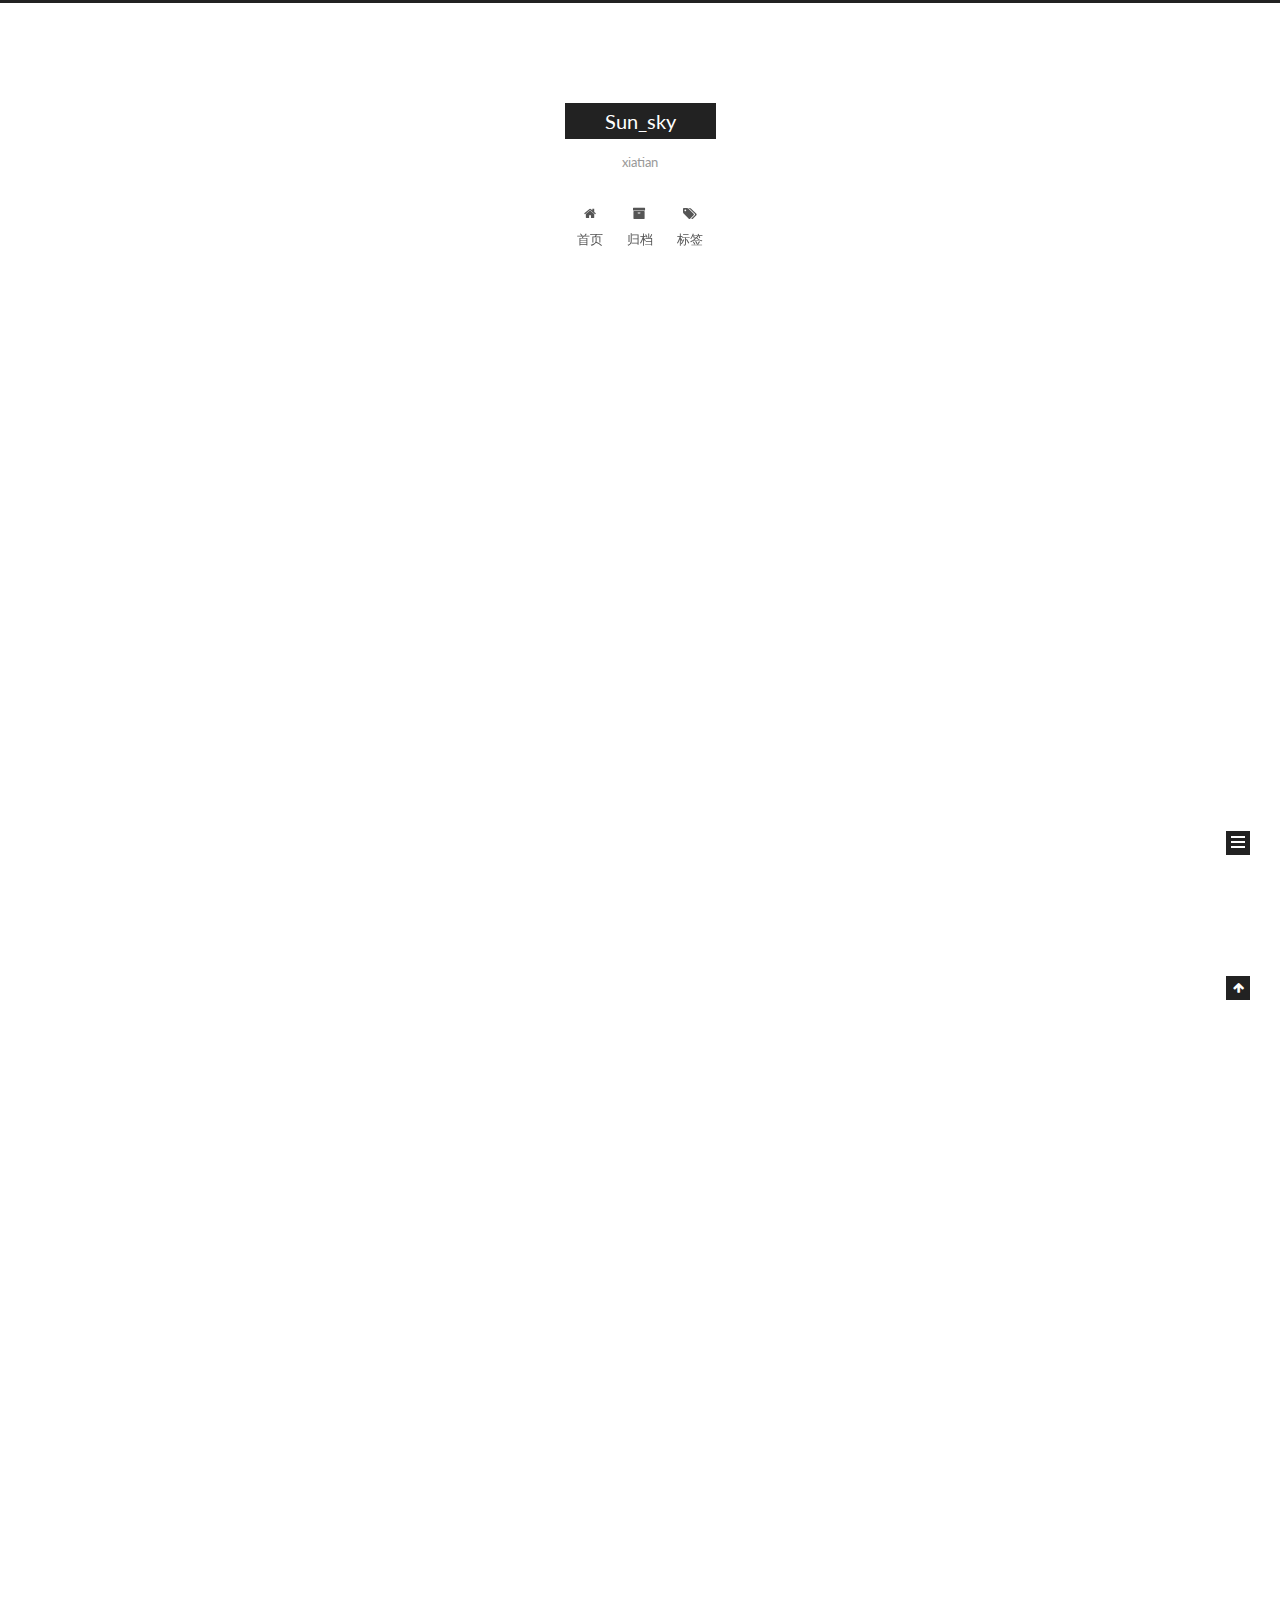
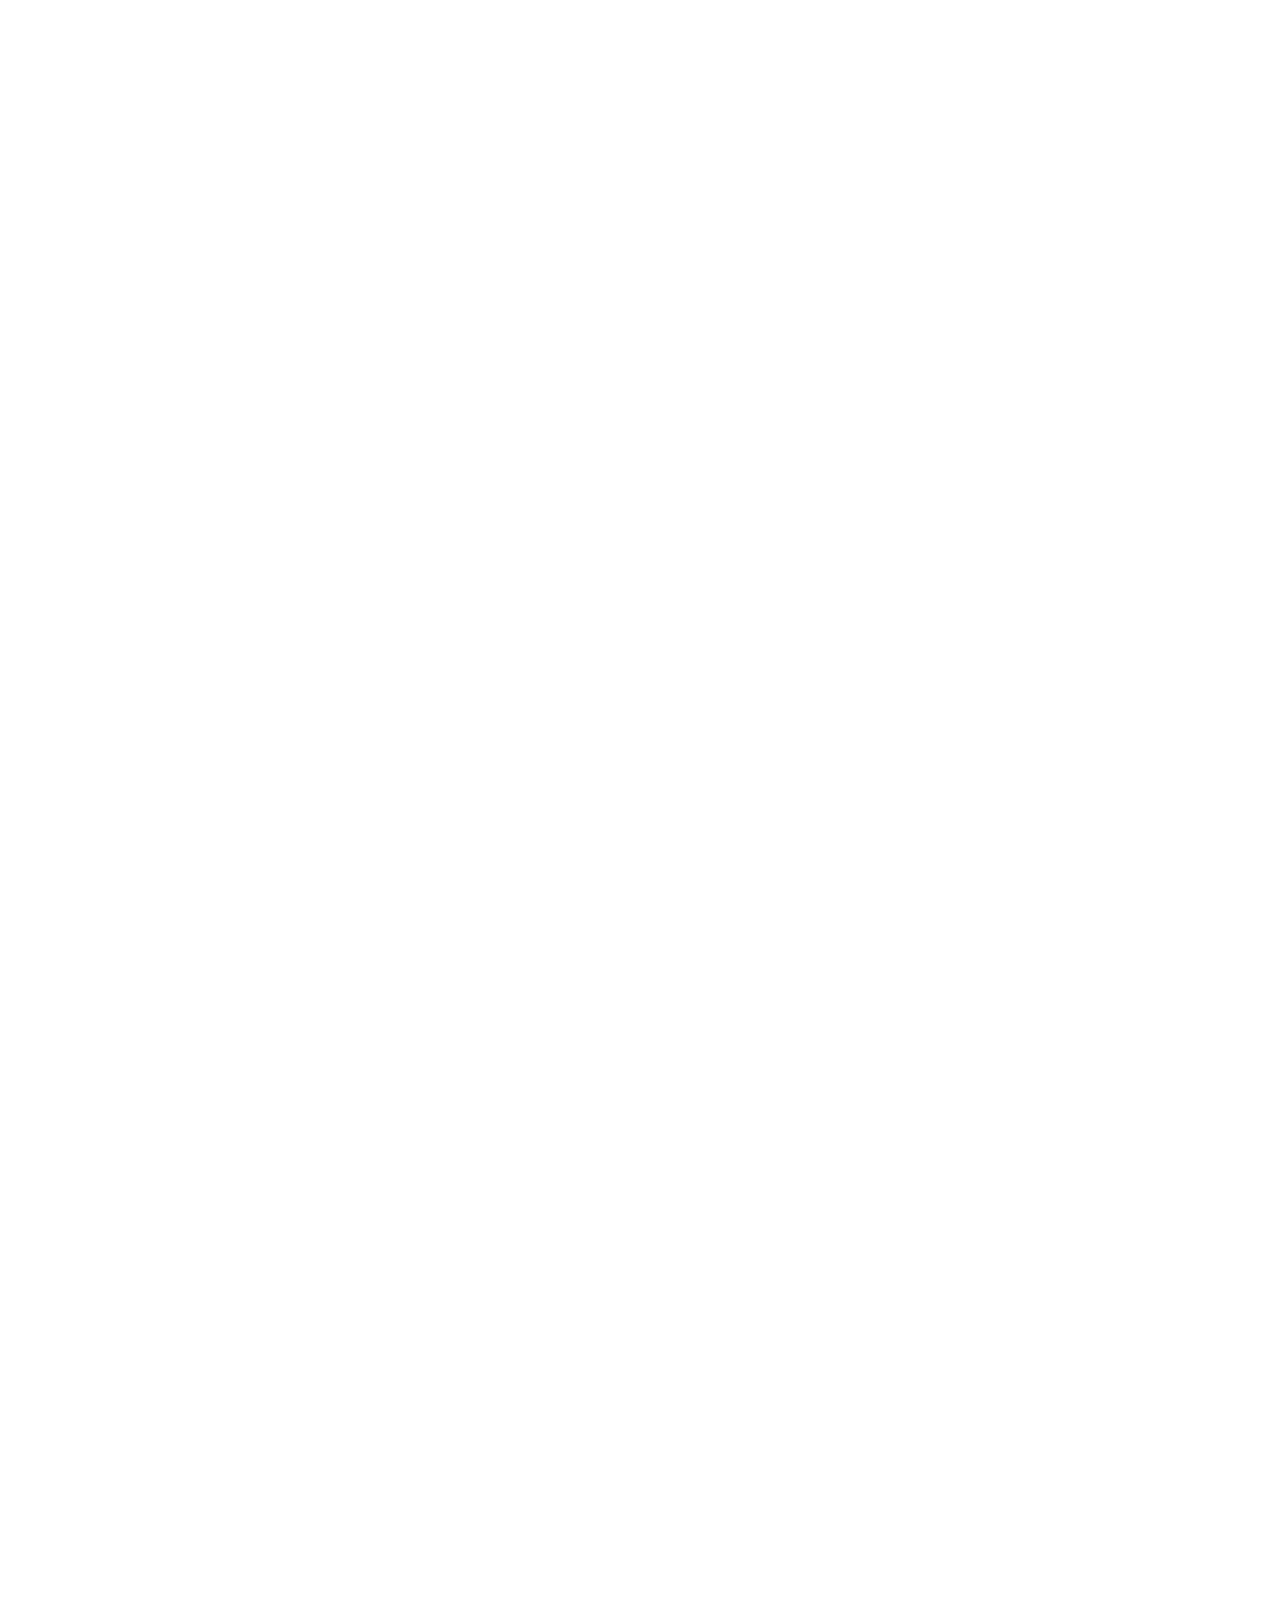
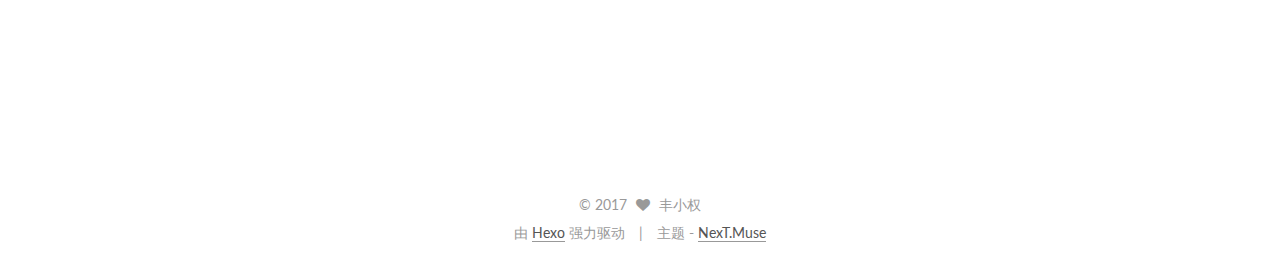
==== index.html @ 499b54fe "Site updated: 2017-08-07 18:36:39" ====
<!DOCTYPE html>



  


<html class="theme-next muse use-motion" lang="zh-Hans">
<head>
  <meta charset="UTF-8"/>
<meta http-equiv="X-UA-Compatible" content="IE=edge" />
<meta name="viewport" content="width=device-width, initial-scale=1, maximum-scale=1"/>









<meta http-equiv="Cache-Control" content="no-transform" />
<meta http-equiv="Cache-Control" content="no-siteapp" />















  
  
  <link href="/lib/fancybox/source/jquery.fancybox.css?v=2.1.5" rel="stylesheet" type="text/css" />




  
  
  
  

  
    
    
  

  

  

  

  

  
    
    
    <link href="//fonts.googleapis.com/css?family=Lato:300,300italic,400,400italic,700,700italic&subset=latin,latin-ext" rel="stylesheet" type="text/css">
  






<link href="/lib/font-awesome/css/font-awesome.min.css?v=4.6.2" rel="stylesheet" type="text/css" />

<link href="/css/main.css?v=5.1.1" rel="stylesheet" type="text/css" />


  <meta name="keywords" content="Hexo, NexT" />








  <link rel="shortcut icon" type="image/x-icon" href="/favicon.ico?v=5.1.1" />






<meta name="description" content="There are so many people who work hard, what success is you!">
<meta property="og:type" content="website">
<meta property="og:title" content="Sun_sky">
<meta property="og:url" content="http://yoursite.com/index.html">
<meta property="og:site_name" content="Sun_sky">
<meta property="og:description" content="There are so many people who work hard, what success is you!">
<meta property="og:locale" content="zh-Hans">
<meta name="twitter:card" content="summary">
<meta name="twitter:title" content="Sun_sky">
<meta name="twitter:description" content="There are so many people who work hard, what success is you!">



<script type="text/javascript" id="hexo.configurations">
  var NexT = window.NexT || {};
  var CONFIG = {
    root: '/',
    scheme: 'Muse',
    sidebar: {"position":"left","display":"post","offset":12,"offset_float":0,"b2t":false,"scrollpercent":false,"onmobile":false},
    fancybox: true,
    motion: true,
    duoshuo: {
      userId: '0',
      author: '博主'
    },
    algolia: {
      applicationID: '',
      apiKey: '',
      indexName: '',
      hits: {"per_page":10},
      labels: {"input_placeholder":"Search for Posts","hits_empty":"We didn't find any results for the search: ${query}","hits_stats":"${hits} results found in ${time} ms"}
    }
  };
</script>



  <link rel="canonical" href="http://yoursite.com/"/>





  <title>Sun_sky</title>
  














</head>

<body itemscope itemtype="http://schema.org/WebPage" lang="zh-Hans">

  
  
    
  

  <div class="container sidebar-position-left 
   page-home 
 ">
    <div class="headband"></div>

    <header id="header" class="header" itemscope itemtype="http://schema.org/WPHeader">
      <div class="header-inner"><div class="site-brand-wrapper">
  <div class="site-meta ">
    

    <div class="custom-logo-site-title">
      <a href="/"  class="brand" rel="start">
        <span class="logo-line-before"><i></i></span>
        <span class="site-title">Sun_sky</span>
        <span class="logo-line-after"><i></i></span>
      </a>
    </div>
      
        <p class="site-subtitle">xiatian</p>
      
  </div>

  <div class="site-nav-toggle">
    <button>
      <span class="btn-bar"></span>
      <span class="btn-bar"></span>
      <span class="btn-bar"></span>
    </button>
  </div>
</div>

<nav class="site-nav">
  

  
    <ul id="menu" class="menu">
      
        
        <li class="menu-item menu-item-home">
          <a href="/" rel="section">
            
              <i class="menu-item-icon fa fa-fw fa-home"></i> <br />
            
            首页
          </a>
        </li>
      
        
        <li class="menu-item menu-item-archives">
          <a href="/archives/" rel="section">
            
              <i class="menu-item-icon fa fa-fw fa-archive"></i> <br />
            
            归档
          </a>
        </li>
      
        
        <li class="menu-item menu-item-tags">
          <a href="/tags/" rel="section">
            
              <i class="menu-item-icon fa fa-fw fa-tags"></i> <br />
            
            标签
          </a>
        </li>
      

      
    </ul>
  

  
</nav>



 </div>
    </header>

    <main id="main" class="main">
      <div class="main-inner">
        <div class="content-wrap">
          <div id="content" class="content">
            
  <section id="posts" class="posts-expand">
    
      

  

  
  
  

  <article class="post post-type-normal " itemscope itemtype="http://schema.org/Article">
    <link itemprop="mainEntityOfPage" href="http://yoursite.com/2017/08/07/编号/">

    <span hidden itemprop="author" itemscope itemtype="http://schema.org/Person">
      <meta itemprop="name" content="丰小权">
      <meta itemprop="description" content="">
      <meta itemprop="image" content="/image/head.jpg">
    </span>

    <span hidden itemprop="publisher" itemscope itemtype="http://schema.org/Organization">
      <meta itemprop="name" content="Sun_sky">
    </span>

    
      <header class="post-header">

        
        
          <h1 class="post-title" itemprop="name headline">
                
                <a class="post-title-link" href="/2017/08/07/编号/" itemprop="url">未命名</a></h1>
        

        <div class="post-meta">
          <span class="post-time">
            
              <span class="post-meta-item-icon">
                <i class="fa fa-calendar-o"></i>
              </span>
              
                <span class="post-meta-item-text">发表于</span>
              
              <time title="创建于" itemprop="dateCreated datePublished" datetime="2017-08-07T18:07:02+08:00">
                2017-08-07
              </time>
            

            

            
          </span>

          

          
            
          

          
          

          

          

          

        </div>
      </header>
    

    <div class="post-body" itemprop="articleBody">

      
      

      
        
          
            <h3 id="Genymotion-———–-001"><a href="#Genymotion-———–-001" class="headerlink" title="Genymotion ———–  001"></a>Genymotion ———–  001</h3><h3 id="modao——————–-002"><a href="#modao——————–-002" class="headerlink" title="modao——————–  002"></a>modao——————–  002</h3><h3 id="GitHub——————–-003"><a href="#GitHub——————–-003" class="headerlink" title="GitHub——————– 003"></a>GitHub——————– 003</h3><h3 id="阿里云———————-004"><a href="#阿里云———————-004" class="headerlink" title="阿里云——————— 004"></a>阿里云——————— 004</h3><h3 id="钉钉————————-005"><a href="#钉钉————————-005" class="headerlink" title="钉钉———————— 005"></a>钉钉———————— 005</h3><h3 id="ss"><a href="#ss" class="headerlink" title="ss"></a>ss</h3>
          
        
      
    </div>

    <div>
      
    </div>

    <div>
      
    </div>

    <div>
      
    </div>

    <footer class="post-footer">
      

      

      

      
      
        <div class="post-eof"></div>
      
    </footer>
  </article>


    
      

  

  
  
  

  <article class="post post-type-normal " itemscope itemtype="http://schema.org/Article">
    <link itemprop="mainEntityOfPage" href="http://yoursite.com/2017/08/07/MD语法记录/">

    <span hidden itemprop="author" itemscope itemtype="http://schema.org/Person">
      <meta itemprop="name" content="丰小权">
      <meta itemprop="description" content="">
      <meta itemprop="image" content="/image/head.jpg">
    </span>

    <span hidden itemprop="publisher" itemscope itemtype="http://schema.org/Organization">
      <meta itemprop="name" content="Sun_sky">
    </span>

    
      <header class="post-header">

        
        
          <h1 class="post-title" itemprop="name headline">
                
                <a class="post-title-link" href="/2017/08/07/MD语法记录/" itemprop="url">未命名</a></h1>
        

        <div class="post-meta">
          <span class="post-time">
            
              <span class="post-meta-item-icon">
                <i class="fa fa-calendar-o"></i>
              </span>
              
                <span class="post-meta-item-text">发表于</span>
              
              <time title="创建于" itemprop="dateCreated datePublished" datetime="2017-08-07T18:07:02+08:00">
                2017-08-07
              </time>
            

            

            
          </span>

          

          
            
          

          
          

          

          

          

        </div>
      </header>
    

    <div class="post-body" itemprop="articleBody">

      
      

      
        
          
            <p>#MD语法学习记录</p>
<h3 id="1-基本语法："><a href="#1-基本语法：" class="headerlink" title="1 基本语法："></a>1 基本语法：</h3><p> a . <strong>标题</strong> </p>
<pre><code># H1
## H2
### H3
#### H4
</code></pre><p> b . <strong>段落</strong> </p>
<pre><code>用空行分隔 
</code></pre><p> c . <strong>强调</strong></p>
<pre><code>*斜体*
_斜体_
**加粗**
__加粗__
</code></pre><p> d . <strong>链接</strong></p>
<pre><code>[文字描述](链接网址)

如：
[点我跳转百度](www.baidu.com)
</code></pre><p><a href="www.baidu.com">点我跳转百度</a></p>
<p> e . <strong>引用</strong></p>
<pre><code>&gt; 这里是引用的内容
</code></pre><blockquote>
<p>我是引用的内容 </p>
</blockquote>

          
        
      
    </div>

    <div>
      
    </div>

    <div>
      
    </div>

    <div>
      
    </div>

    <footer class="post-footer">
      

      

      

      
      
        <div class="post-eof"></div>
      
    </footer>
  </article>


    
      

  

  
  
  

  <article class="post post-type-normal " itemscope itemtype="http://schema.org/Article">
    <link itemprop="mainEntityOfPage" href="http://yoursite.com/2017/08/07/hello-world/">

    <span hidden itemprop="author" itemscope itemtype="http://schema.org/Person">
      <meta itemprop="name" content="丰小权">
      <meta itemprop="description" content="">
      <meta itemprop="image" content="/image/head.jpg">
    </span>

    <span hidden itemprop="publisher" itemscope itemtype="http://schema.org/Organization">
      <meta itemprop="name" content="Sun_sky">
    </span>

    
      <header class="post-header">

        
        
          <h1 class="post-title" itemprop="name headline">
                
                <a class="post-title-link" href="/2017/08/07/hello-world/" itemprop="url">Hello World</a></h1>
        

        <div class="post-meta">
          <span class="post-time">
            
              <span class="post-meta-item-icon">
                <i class="fa fa-calendar-o"></i>
              </span>
              
                <span class="post-meta-item-text">发表于</span>
              
              <time title="创建于" itemprop="dateCreated datePublished" datetime="2017-08-07T18:07:02+08:00">
                2017-08-07
              </time>
            

            

            
          </span>

          

          
            
          

          
          

          

          

          

        </div>
      </header>
    

    <div class="post-body" itemprop="articleBody">

      
      

      
        
          
            <p>Welcome to <a href="https://hexo.io/" target="_blank" rel="external">Hexo</a>! This is your very first post. Check <a href="https://hexo.io/docs/" target="_blank" rel="external">documentation</a> for more info. If you get any problems when using Hexo, you can find the answer in <a href="https://hexo.io/docs/troubleshooting.html" target="_blank" rel="external">troubleshooting</a> or you can ask me on <a href="https://github.com/hexojs/hexo/issues" target="_blank" rel="external">GitHub</a>.</p>
<h2 id="Quick-Start"><a href="#Quick-Start" class="headerlink" title="Quick Start"></a>Quick Start</h2><h3 id="Create-a-new-post"><a href="#Create-a-new-post" class="headerlink" title="Create a new post"></a>Create a new post</h3><figure class="highlight bash"><table><tr><td class="gutter"><pre><div class="line">1</div></pre></td><td class="code"><pre><div class="line">$ hexo new <span class="string">"My New Post"</span></div></pre></td></tr></table></figure>
<p>More info: <a href="https://hexo.io/docs/writing.html" target="_blank" rel="external">Writing</a></p>
<h3 id="Run-server"><a href="#Run-server" class="headerlink" title="Run server"></a>Run server</h3><figure class="highlight bash"><table><tr><td class="gutter"><pre><div class="line">1</div></pre></td><td class="code"><pre><div class="line">$ hexo server</div></pre></td></tr></table></figure>
<p>More info: <a href="https://hexo.io/docs/server.html" target="_blank" rel="external">Server</a></p>
<h3 id="Generate-static-files"><a href="#Generate-static-files" class="headerlink" title="Generate static files"></a>Generate static files</h3><figure class="highlight bash"><table><tr><td class="gutter"><pre><div class="line">1</div></pre></td><td class="code"><pre><div class="line">$ hexo generate</div></pre></td></tr></table></figure>
<p>More info: <a href="https://hexo.io/docs/generating.html" target="_blank" rel="external">Generating</a></p>
<h3 id="Deploy-to-remote-sites"><a href="#Deploy-to-remote-sites" class="headerlink" title="Deploy to remote sites"></a>Deploy to remote sites</h3><figure class="highlight bash"><table><tr><td class="gutter"><pre><div class="line">1</div></pre></td><td class="code"><pre><div class="line">$ hexo deploy</div></pre></td></tr></table></figure>
<p>More info: <a href="https://hexo.io/docs/deployment.html" target="_blank" rel="external">Deployment</a></p>

          
        
      
    </div>

    <div>
      
    </div>

    <div>
      
    </div>

    <div>
      
    </div>

    <footer class="post-footer">
      

      

      

      
      
        <div class="post-eof"></div>
      
    </footer>
  </article>


    
      

  

  
  
  

  <article class="post post-type-normal " itemscope itemtype="http://schema.org/Article">
    <link itemprop="mainEntityOfPage" href="http://yoursite.com/2017/07/13/feng-s-first-love/">

    <span hidden itemprop="author" itemscope itemtype="http://schema.org/Person">
      <meta itemprop="name" content="丰小权">
      <meta itemprop="description" content="">
      <meta itemprop="image" content="/image/head.jpg">
    </span>

    <span hidden itemprop="publisher" itemscope itemtype="http://schema.org/Organization">
      <meta itemprop="name" content="Sun_sky">
    </span>

    
      <header class="post-header">

        
        
          <h1 class="post-title" itemprop="name headline">
                
                <a class="post-title-link" href="/2017/07/13/feng-s-first-love/" itemprop="url">feng's first love</a></h1>
        

        <div class="post-meta">
          <span class="post-time">
            
              <span class="post-meta-item-icon">
                <i class="fa fa-calendar-o"></i>
              </span>
              
                <span class="post-meta-item-text">发表于</span>
              
              <time title="创建于" itemprop="dateCreated datePublished" datetime="2017-07-13T22:45:04+08:00">
                2017-07-13
              </time>
            

            

            
          </span>

          

          
            
          

          
          

          

          

          

        </div>
      </header>
    

    <div class="post-body" itemprop="articleBody">

      
      

      
        
          
            <p>this I first lenarngit ,I thinks it is very good</p>

          
        
      
    </div>

    <div>
      
    </div>

    <div>
      
    </div>

    <div>
      
    </div>

    <footer class="post-footer">
      

      

      

      
      
        <div class="post-eof"></div>
      
    </footer>
  </article>


    
  </section>

  


          </div>
          


          

        </div>
        
          
  
  <div class="sidebar-toggle">
    <div class="sidebar-toggle-line-wrap">
      <span class="sidebar-toggle-line sidebar-toggle-line-first"></span>
      <span class="sidebar-toggle-line sidebar-toggle-line-middle"></span>
      <span class="sidebar-toggle-line sidebar-toggle-line-last"></span>
    </div>
  </div>

  <aside id="sidebar" class="sidebar">
    
    <div class="sidebar-inner">

      

      

      <section class="site-overview sidebar-panel sidebar-panel-active">
        <div class="site-author motion-element" itemprop="author" itemscope itemtype="http://schema.org/Person">
          <img class="site-author-image" itemprop="image"
               src="/image/head.jpg"
               alt="丰小权" />
          <p class="site-author-name" itemprop="name">丰小权</p>
           
              <p class="site-description motion-element" itemprop="description">There are so many people who work hard, what success is you!</p>
          
        </div>
        <nav class="site-state motion-element">

          
            <div class="site-state-item site-state-posts">
              <a href="/archives/">
                <span class="site-state-item-count">4</span>
                <span class="site-state-item-name">日志</span>
              </a>
            </div>
          

          

          

        </nav>

        

        <div class="links-of-author motion-element">
          
        </div>

        
        

        
        

        


      </section>

      

      

    </div>
  </aside>


        
      </div>
    </main>

    <footer id="footer" class="footer">
      <div class="footer-inner">
        <div class="copyright" >
  
  &copy; 
  <span itemprop="copyrightYear">2017</span>
  <span class="with-love">
    <i class="fa fa-heart"></i>
  </span>
  <span class="author" itemprop="copyrightHolder">丰小权</span>
</div>


<div class="powered-by">
  由 <a class="theme-link" href="https://hexo.io">Hexo</a> 强力驱动
</div>

<div class="theme-info">
  主题 -
  <a class="theme-link" href="https://github.com/iissnan/hexo-theme-next">
    NexT.Muse
  </a>
</div>


        

        
      </div>
    </footer>

    
      <div class="back-to-top">
        <i class="fa fa-arrow-up"></i>
        
      </div>
    

  </div>

  

<script type="text/javascript">
  if (Object.prototype.toString.call(window.Promise) !== '[object Function]') {
    window.Promise = null;
  }
</script>









  












  
  <script type="text/javascript" src="/lib/jquery/index.js?v=2.1.3"></script>

  
  <script type="text/javascript" src="/lib/fastclick/lib/fastclick.min.js?v=1.0.6"></script>

  
  <script type="text/javascript" src="/lib/jquery_lazyload/jquery.lazyload.js?v=1.9.7"></script>

  
  <script type="text/javascript" src="/lib/velocity/velocity.min.js?v=1.2.1"></script>

  
  <script type="text/javascript" src="/lib/velocity/velocity.ui.min.js?v=1.2.1"></script>

  
  <script type="text/javascript" src="/lib/fancybox/source/jquery.fancybox.pack.js?v=2.1.5"></script>


  


  <script type="text/javascript" src="/js/src/utils.js?v=5.1.1"></script>

  <script type="text/javascript" src="/js/src/motion.js?v=5.1.1"></script>



  
  

  
    <script type="text/javascript" src="/js/src/scrollspy.js?v=5.1.1"></script>
<script type="text/javascript" src="/js/src/post-details.js?v=5.1.1"></script>

  

  


  <script type="text/javascript" src="/js/src/bootstrap.js?v=5.1.1"></script>



  


  




	





  





  






  





  

  

  

  

  

  

</body>
</html>
---- css/main.css ----
/* normalize.css v3.0.2 | MIT License | git.io/normalize */
html {
  font-family: sans-serif; /* 1 */
  -ms-text-size-adjust: 100%; /* 2 */
  -webkit-text-size-adjust: 100%; /* 2 */
}
body {
  margin: 0;
}
article,
aside,
details,
figcaption,
figure,
footer,
header,
hgroup,
main,
menu,
nav,
section,
summary {
  display: block;
}
audio,
canvas,
progress,
video {
  display: inline-block; /* 1 */
  vertical-align: baseline; /* 2 */
}
audio:not([controls]) {
  display: none;
  height: 0;
}
[hidden],
template {
  display: none;
}
a {
  background-color: transparent;
}
a:active,
a:hover {
  outline: 0;
}
abbr[title] {
  border-bottom: 1px dotted;
}
b,
strong {
  font-weight: bold;
}
dfn {
  font-style: italic;
}
h1 {
  font-size: 2em;
  margin: 0.67em 0;
}
mark {
  background: #ff0;
  color: #000;
}
small {
  font-size: 80%;
}
sub,
sup {
  font-size: 75%;
  line-height: 0;
  position: relative;
  vertical-align: baseline;
}
sup {
  top: -0.5em;
}
sub {
  bottom: -0.25em;
}
img {
  border: 0;
}
svg:not(:root) {
  overflow: hidden;
}
figure {
  margin: 1em 40px;
}
hr {
  -moz-box-sizing: content-box;
  box-sizing: content-box;
  height: 0;
}
pre {
  overflow: auto;
}
code,
kbd,
pre,
samp {
  font-family: monospace, monospace;
  font-size: 1em;
}
button,
input,
optgroup,
select,
textarea {
  color: inherit; /* 1 */
  font: inherit; /* 2 */
  margin: 0; /* 3 */
}
button {
  overflow: visible;
}
button,
select {
  text-transform: none;
}
button,
html input[type="button"],
input[type="reset"],
input[type="submit"] {
  -webkit-appearance: button; /* 2 */
  cursor: pointer; /* 3 */
}
button[disabled],
html input[disabled] {
  cursor: default;
}
button::-moz-focus-inner,
input::-moz-focus-inner {
  border: 0;
  padding: 0;
}
input {
  line-height: normal;
}
input[type="checkbox"],
input[type="radio"] {
  box-sizing: border-box; /* 1 */
  padding: 0; /* 2 */
}
input[type="number"]::-webkit-inner-spin-button,
input[type="number"]::-webkit-outer-spin-button {
  height: auto;
}
input[type="search"] {
  -webkit-appearance: textfield; /* 1 */
  -moz-box-sizing: content-box;
  -webkit-box-sizing: content-box; /* 2 */
  box-sizing: content-box;
}
input[type="search"]::-webkit-search-cancel-button,
input[type="search"]::-webkit-search-decoration {
  -webkit-appearance: none;
}
fieldset {
  border: 1px solid #c0c0c0;
  margin: 0 2px;
  padding: 0.35em 0.625em 0.75em;
}
legend {
  border: 0; /* 1 */
  padding: 0; /* 2 */
}
textarea {
  overflow: auto;
}
optgroup {
  font-weight: bold;
}
table {
  border-collapse: collapse;
  border-spacing: 0;
}
td,
th {
  padding: 0;
}
::selection {
  background: #262a30;
  color: #fff;
}
body {
  position: relative;
  font-family: 'Lato', "PingFang SC", "Microsoft YaHei", sans-serif;
  font-size: 14px;
  line-height: 2;
  color: #555;
  background: #fff;
}
@media (max-width: 767px) {
  body {
    padding-right: 0 !important;
  }
}
@media (min-width: 768px) and (max-width: 991px) {
  body {
    padding-right: 0 !important;
  }
}
@media (min-width: 1600px) {
  body {
    font-size: 16px;
  }
}
h1,
h2,
h3,
h4,
h5,
h6 {
  margin: 0;
  padding: 0;
  font-weight: bold;
  line-height: 1.5;
  font-family: 'Lato', "PingFang SC", "Microsoft YaHei", sans-serif;
}
h2,
h3,
h4,
h5,
h6 {
  margin: 20px 0 15px;
}
h1 {
  font-size: 22px;
}
@media (max-width: 767px) {
  h1 {
    font-size: 18px;
  }
}
h2 {
  font-size: 20px;
}
@media (max-width: 767px) {
  h2 {
    font-size: 16px;
  }
}
h3 {
  font-size: 18px;
}
@media (max-width: 767px) {
  h3 {
    font-size: 14px;
  }
}
h4 {
  font-size: 16px;
}
@media (max-width: 767px) {
  h4 {
    font-size: 12px;
  }
}
h5 {
  font-size: 14px;
}
@media (max-width: 767px) {
  h5 {
    font-size: 10px;
  }
}
h6 {
  font-size: 12px;
}
@media (max-width: 767px) {
  h6 {
    font-size: 8px;
  }
}
p {
  margin: 0 0 25px 0;
}
a {
  color: #555;
  text-decoration: none;
  border-bottom: 1px solid #999;
  word-wrap: break-word;
}
a:hover {
  color: #222;
  border-bottom-color: #222;
}
blockquote {
  margin: 0;
  padding: 0;
}
img {
  display: block;
  margin: auto;
  max-width: 100%;
  height: auto;
}
hr {
  margin: 40px 0;
  height: 3px;
  border: none;
  background-color: #ddd;
  background-image: repeating-linear-gradient(-45deg, #fff, #fff 4px, transparent 4px, transparent 8px);
}
blockquote {
  padding: 0 15px;
  color: #666;
  border-left: 4px solid #ddd;
}
blockquote cite::before {
  content: "-";
  padding: 0 5px;
}
dt {
  font-weight: 700;
}
dd {
  margin: 0;
  padding: 0;
}
.text-left {
  text-align: left;
}
.text-center {
  text-align: center;
}
.text-right {
  text-align: right;
}
.text-justify {
  text-align: justify;
}
.text-nowrap {
  white-space: nowrap;
}
.text-lowercase {
  text-transform: lowercase;
}
.text-uppercase {
  text-transform: uppercase;
}
.text-capitalize {
  text-transform: capitalize;
}
.center-block {
  display: block;
  margin-left: auto;
  margin-right: auto;
}
.clearfix:before,
.clearfix:after {
  content: " ";
  display: table;
}
.clearfix:after {
  clear: both;
}
.pullquote {
  width: 45%;
}
.pullquote.left {
  float: left;
  margin-left: 5px;
  margin-right: 10px;
}
.pullquote.right {
  float: right;
  margin-left: 10px;
  margin-right: 5px;
}
.affix.affix.affix {
  position: fixed;
}
.translation {
  margin-top: -20px;
  font-size: 14px;
  color: #999;
}
.scrollbar-measure {
  width: 100px;
  height: 100px;
  overflow: scroll;
  position: absolute;
  top: -9999px;
}
.use-motion .motion-element {
  opacity: 0;
}
table {
  margin: 20px 0;
  width: 100%;
  border-collapse: collapse;
  border-spacing: 0;
  border: 1px solid #ddd;
  font-size: 14px;
  table-layout: fixed;
  word-wrap: break-all;
}
table>tbody>tr:nth-of-type(odd) {
  background-color: #f9f9f9;
}
table>tbody>tr:hover {
  background-color: #f5f5f5;
}
caption,
th,
td {
  padding: 8px;
  text-align: left;
  vertical-align: middle;
  font-weight: normal;
}
th,
td {
  border-bottom: 3px solid #ddd;
  border-right: 1px solid #eee;
}
th {
  padding-bottom: 10px;
  font-weight: 700;
}
td {
  border-bottom-width: 1px;
}
html,
body {
  height: 100%;
}
.container {
  position: relative;
  min-height: 100%;
}
.header-inner {
  margin: 0 auto;
  padding: 100px 0 70px;
  width: 700px;
}
@media (min-width: 1600px) {
  .container .header-inner {
    width: 900px;
  }
}
.main {
  padding-bottom: 150px;
}
.main-inner {
  margin: 0 auto;
  width: 700px;
}
@media (min-width: 1600px) {
  .container .main-inner {
    width: 900px;
  }
}
.footer {
  position: absolute;
  left: 0;
  bottom: 0;
  width: 100%;
  min-height: 50px;
}
.footer-inner {
  box-sizing: border-box;
  margin: 20px auto;
  width: 700px;
}
@media (min-width: 1600px) {
  .container .footer-inner {
    width: 900px;
  }
}
pre,
.highlight {
  overflow: auto;
  margin: 20px 0;
  padding: 0;
  font-size: 13px;
  color: #4d4d4c;
  background: #f7f7f7;
  line-height: 1.6;
}
pre,
code {
  font-family: consolas, Menlo, "PingFang SC", "Microsoft YaHei", monospace;
}
code {
  padding: 2px 4px;
  word-wrap: break-word;
  color: #555;
  background: #eee;
  border-radius: 3px;
  font-size: 13px;
}
pre code {
  padding: 0;
  color: #4d4d4c;
  background: none;
  text-shadow: none;
}
.highlight {
  border-radius: 1px;
}
.highlight pre {
  border: none;
  margin: 0;
  padding: 10px 0;
}
.highlight table {
  margin: 0;
  width: auto;
  border: none;
}
.highlight td {
  border: none;
  padding: 0;
}
.highlight figcaption {
  font-size: 1em;
  color: #4d4d4c;
  line-height: 1em;
  margin-bottom: 1em;
}
.highlight figcaption:before,
.highlight figcaption:after {
  content: " ";
  display: table;
}
.highlight figcaption:after {
  clear: both;
}
.highlight figcaption a {
  float: right;
  color: #4d4d4c;
}
.highlight figcaption a:hover {
  border-bottom-color: #4d4d4c;
}
.highlight .gutter pre {
  padding-left: 10px;
  padding-right: 10px;
  color: #869194;
  text-align: right;
  background-color: #eff2f3;
}
.highlight .code pre {
  width: 100%;
  padding-left: 10px;
  padding-right: 10px;
  background-color: #f7f7f7;
}
.highlight .line {
  height: 20px;
}
.gutter {
  -webkit-user-select: none;
  -moz-user-select: none;
  -ms-user-select: none;
  user-select: none;
}
.gist table {
  width: auto;
}
.gist table td {
  border: none;
}
pre .deletion {
  background: #fdd;
}
pre .addition {
  background: #dfd;
}
pre .meta {
  color: #8959a8;
}
pre .comment {
  color: #8e908c;
}
pre .variable,
pre .attribute,
pre .tag,
pre .regexp,
pre .ruby .constant,
pre .xml .tag .title,
pre .xml .pi,
pre .xml .doctype,
pre .html .doctype,
pre .css .id,
pre .css .class,
pre .css .pseudo {
  color: #c82829;
}
pre .number,
pre .preprocessor,
pre .built_in,
pre .literal,
pre .params,
pre .constant,
pre .command {
  color: #f5871f;
}
pre .ruby .class .title,
pre .css .rules .attribute,
pre .string,
pre .value,
pre .inheritance,
pre .header,
pre .ruby .symbol,
pre .xml .cdata,
pre .special,
pre .number,
pre .formula {
  color: #718c00;
}
pre .title,
pre .css .hexcolor {
  color: #3e999f;
}
pre .function,
pre .python .decorator,
pre .python .title,
pre .ruby .function .title,
pre .ruby .title .keyword,
pre .perl .sub,
pre .javascript .title,
pre .coffeescript .title {
  color: #4271ae;
}
pre .keyword,
pre .javascript .function {
  color: #8959a8;
}
.full-image.full-image.full-image {
  border: none;
  max-width: 100%;
  width: auto;
  margin: 20px auto;
}
@media (min-width: 992px) {
  .full-image.full-image.full-image {
    max-width: none;
    width: 110%;
    margin: 25px -5%;
  }
}
.blockquote-center,
.page-home .post-type-quote blockquote,
.page-post-detail .post-type-quote blockquote {
  position: relative;
  margin: 40px 0;
  padding: 0;
  border-left: none;
  text-align: center;
}
.blockquote-center::before,
.page-home .post-type-quote blockquote::before,
.page-post-detail .post-type-quote blockquote::before,
.blockquote-center::after,
.page-home .post-type-quote blockquote::after,
.page-post-detail .post-type-quote blockquote::after {
  position: absolute;
  content: ' ';
  display: block;
  width: 100%;
  height: 24px;
  opacity: 0.2;
  background-repeat: no-repeat;
  background-position: 0 -6px;
  background-size: 22px 22px;
}
.blockquote-center::before,
.page-home .post-type-quote blockquote::before,
.page-post-detail .post-type-quote blockquote::before {
  top: -20px;
  background-image: url("../images/quote-l.svg");
  border-top: 1px solid #ccc;
}
.blockquote-center::after,
.page-home .post-type-quote blockquote::after,
.page-post-detail .post-type-quote blockquote::after {
  bottom: -20px;
  background-image: url("../images/quote-r.svg");
  border-bottom: 1px solid #ccc;
  background-position: 100% 8px;
}
.blockquote-center p,
.page-home .post-type-quote blockquote p,
.page-post-detail .post-type-quote blockquote p,
.blockquote-center div,
.page-home .post-type-quote blockquote div,
.page-post-detail .post-type-quote blockquote div {
  text-align: center;
}
.post .post-body .group-picture img {
  box-sizing: border-box;
  padding: 0 3px;
  border: none;
}
.post .group-picture-row {
  overflow: hidden;
  margin-top: 6px;
}
.post .group-picture-row:first-child {
  margin-top: 0;
}
.post .group-picture-column {
  float: left;
}
.page-post-detail .post-body .group-picture-column {
  float: none;
  margin-top: 10px;
  width: auto !important;
}
.page-post-detail .post-body .group-picture-column img {
  margin: 0 auto;
}
.page-archive .group-picture-container {
  overflow: hidden;
}
.page-archive .group-picture-row {
  float: left;
}
.page-archive .group-picture-row:first-child {
  margin-top: 6px;
}
.page-archive .group-picture-column {
  max-width: 150px;
  max-height: 150px;
}
.note {
  padding: 20px;
  margin: 20px 0;
  border: 1px solid #eee;
  border-left-width: 5px;
  border-radius: 3px;
}
.note h2,
.note h3,
.note h4,
.note h5,
.note h6 {
  margin-top: 0;
  margin-bottom: 5px;
  padding-top: 0 !important;
}
.note p:last-child {
  margin-bottom: 0;
}
.note code {
  border-radius: 3px;
}
.note+.note {
  margin-top: -5px;
}
.default {
  border-left-color: #777;
}
.default h2,
.default h3,
.default h4,
.default h5,
.default h6 {
  color: #777;
}
.primary {
  border-left-color: #428bca;
}
.primary h2,
.primary h3,
.primary h4,
.primary h5,
.primary h6 {
  color: #428bca;
}
.success {
  border-left-color: #5cb85c;
}
.success h2,
.success h3,
.success h4,
.success h5,
.success h6 {
  color: #5cb85c;
}
.danger {
  border-left-color: #d9534f;
}
.danger h2,
.danger h3,
.danger h4,
.danger h5,
.danger h6 {
  color: #d9534f;
}
.warning {
  border-left-color: #f0ad4e;
}
.warning h2,
.warning h3,
.warning h4,
.warning h5,
.warning h6 {
  color: #f0ad4e;
}
.info {
  border-left-color: #5bc0de;
}
.info h2,
.info h3,
.info h4,
.info h5,
.info h6 {
  color: #5bc0de;
}
.btn {
  display: inline-block;
  padding: 0 20px;
  font-size: 14px;
  color: #fff;
  background: #222;
  border: 2px solid #222;
  text-decoration: none;
  border-radius: 0;
  transition-property: background-color;
  transition-duration: 0.2s;
  transition-timing-function: ease-in-out;
  transition-delay: 0s;
}
.btn:hover,
.post-button .btn:hover {
  border-color: #222;
  color: #222;
  background: #fff;
}
.btn-bar {
  display: block;
  width: 22px;
  height: 2px;
  background: #555;
  border-radius: 1px;
}
.btn-bar+.btn-bar {
  margin-top: 4px;
}
.pagination {
  margin: 120px 0 40px;
  text-align: center;
  border-top: 1px solid #eee;
}
.page-number-basic,
.pagination .prev,
.pagination .next,
.pagination .page-number,
.pagination .space {
  display: inline-block;
  position: relative;
  top: -1px;
  margin: 0 10px;
  padding: 0 10px;
  line-height: 30px;
}
@media (max-width: 767px) {
  .page-number-basic,
  .pagination .prev,
  .pagination .next,
  .pagination .page-number,
  .pagination .space {
    margin: 0 5px;
  }
}
.pagination .prev,
.pagination .next,
.pagination .page-number {
  border-bottom: 0;
  border-top: 1px solid #eee;
  transition-property: border-color;
  transition-duration: 0.2s;
  transition-timing-function: ease-in-out;
  transition-delay: 0s;
}
.pagination .prev:hover,
.pagination .next:hover,
.pagination .page-number:hover {
  border-top-color: #222;
}
.pagination .space {
  padding: 0;
  margin: 0;
}
.pagination .prev {
  margin-left: 0;
}
.pagination .next {
  margin-right: 0;
}
.pagination .page-number.current {
  color: #fff;
  background: #ccc;
  border-top-color: #ccc;
}
@media (max-width: 767px) {
  .pagination {
    border-top: none;
  }
  .pagination .prev,
  .pagination .next,
  .pagination .page-number {
    margin-bottom: 10px;
    border-top: 0;
    border-bottom: 1px solid #eee;
  }
  .pagination .prev:hover,
  .pagination .next:hover,
  .pagination .page-number:hover {
    border-bottom-color: #222;
  }
}
.comments {
  margin: 60px 20px 0;
}
.tag-cloud {
  text-align: center;
}
.tag-cloud a {
  display: inline-block;
  margin: 10px;
}
.back-to-top {
  box-sizing: border-box;
  position: fixed;
  bottom: -100px;
  right: 30px;
  z-index: 1050;
  padding: 0 6px;
  width: 24px;
  background: #222;
  font-size: 12px;
  opacity: 1;
  color: #fff;
  cursor: pointer;
  text-align: center;
  -webkit-transform: translateZ(0);
  transition-property: bottom;
  transition-duration: 0.2s;
  transition-timing-function: ease-in-out;
  transition-delay: 0s;
}
@media (min-width: 768px) and (max-width: 991px) {
  .back-to-top {
    display: none !important;
  }
}
@media (max-width: 767px) {
  .back-to-top {
    display: none !important;
  }
}
.back-to-top.back-to-top-on {
  bottom: 19px;
}
.header {
  background: transparent;
}
.header-inner {
  position: relative;
}
.headband {
  height: 3px;
  background: #222;
}
.site-meta {
  margin: 0;
  text-align: center;
}
@media (max-width: 767px) {
  .site-meta {
    text-align: center;
  }
}
.brand {
  position: relative;
  display: inline-block;
  padding: 0 40px;
  color: #fff;
  background: #222;
  border-bottom: none;
}
.brand:hover {
  color: #fff;
}
.logo {
  display: inline-block;
  margin-right: 5px;
  line-height: 36px;
  vertical-align: top;
}
.site-title {
  display: inline-block;
  vertical-align: top;
  line-height: 36px;
  font-size: 20px;
  font-weight: normal;
  font-family: 'Lato', "PingFang SC", "Microsoft YaHei", sans-serif;
}
.site-subtitle {
  margin-top: 10px;
  font-size: 13px;
  color: #999;
}
.use-motion .brand {
  opacity: 0;
}
.use-motion .logo,
.use-motion .site-title,
.use-motion .site-subtitle {
  opacity: 0;
  position: relative;
  top: -10px;
}
.site-nav-toggle {
  display: none;
  position: absolute;
  top: 10px;
  left: 10px;
}
@media (max-width: 767px) {
  .site-nav-toggle {
    display: block;
  }
}
.site-nav-toggle button {
  margin-top: 2px;
  padding: 9px 10px;
  background: transparent;
  border: none;
}
@media (max-width: 767px) {
  .site-nav {
    display: none;
    margin: 0 -10px;
    padding: 0 10px;
    clear: both;
    border-top: 1px solid #ddd;
  }
}
@media (min-width: 768px) and (max-width: 991px) {
  .site-nav {
    display: block !important;
  }
}
@media (min-width: 992px) {
  .site-nav {
    display: block !important;
  }
}
.menu {
  margin-top: 20px;
  padding-left: 0;
  text-align: center;
}
.menu .menu-item {
  display: inline-block;
  margin: 0 10px;
  list-style: none;
}
@media screen and (max-width: 767px) {
  .menu .menu-item {
    margin-top: 10px;
  }
}
.menu .menu-item a {
  display: block;
  font-size: 13px;
  line-height: inherit;
  border-bottom: 1px solid transparent;
  transition-property: border-color;
  transition-duration: 0.2s;
  transition-timing-function: ease-in-out;
  transition-delay: 0s;
}
.menu .menu-item a:hover {
  border-bottom-color: #222;
}
.menu .menu-item .fa {
  margin-right: 5px;
}
.use-motion .menu-item {
  opacity: 0;
}
.post-body {
  font-family: 'Lato', "PingFang SC", "Microsoft YaHei", sans-serif;
}
@media (max-width: 767px) {
  .post-body {
    word-break: break-word;
  }
}
.post-body .fancybox img {
  display: block !important;
  margin: 0 auto;
  cursor: pointer;
  cursor: zoom-in;
  cursor: -webkit-zoom-in;
}
.post-body .image-caption,
.post-body .figure .caption {
  margin: 10px auto 15px;
  text-align: center;
  font-size: 14px;
  color: #999;
  font-weight: bold;
  line-height: 1;
}
.post-sticky-flag {
  display: inline-block;
  font-size: 16px;
  -ms-transform: rotate(30deg);
  -webkit-transform: rotate(30deg);
  -moz-transform: rotate(30deg);
  -ms-transform: rotate(30deg);
  -o-transform: rotate(30deg);
  transform: rotate(30deg);
}
.posts-expand {
  padding-top: 40px;
}
@media (max-width: 767px) {
  .posts-expand {
    margin: 0 20px;
  }
  .post-body pre {
    padding: 10px;
  }
  .post-body pre .gutter pre {
    padding-right: 10px;
  }
  .post-body .highlight {
    margin-left: 0px;
    margin-right: 0px;
    padding: 0;
  }
  .post-body .highlight .gutter pre {
    padding-right: 10px;
  }
}
@media (min-width: 992px) {
  .posts-expand .post-body {
    text-align: justify;
  }
}
.posts-expand .post-body h2,
.posts-expand .post-body h3,
.posts-expand .post-body h4,
.posts-expand .post-body h5,
.posts-expand .post-body h6 {
  padding-top: 10px;
}
.posts-expand .post-body h2 .header-anchor,
.posts-expand .post-body h3 .header-anchor,
.posts-expand .post-body h4 .header-anchor,
.posts-expand .post-body h5 .header-anchor,
.posts-expand .post-body h6 .header-anchor {
  float: right;
  margin-left: 10px;
  color: #ccc;
  border-bottom-style: none;
  visibility: hidden;
}
.posts-expand .post-body h2 .header-anchor:hover,
.posts-expand .post-body h3 .header-anchor:hover,
.posts-expand .post-body h4 .header-anchor:hover,
.posts-expand .post-body h5 .header-anchor:hover,
.posts-expand .post-body h6 .header-anchor:hover {
  color: inherit;
}
.posts-expand .post-body h2:hover .header-anchor,
.posts-expand .post-body h3:hover .header-anchor,
.posts-expand .post-body h4:hover .header-anchor,
.posts-expand .post-body h5:hover .header-anchor,
.posts-expand .post-body h6:hover .header-anchor {
  visibility: visible;
}
.posts-expand .post-body ul li {
  list-style: circle;
}
.posts-expand .post-body img {
  box-sizing: border-box;
  margin: auto;
  padding: 3px;
  border: 1px solid #ddd;
}
.posts-expand .fancybox img {
  margin: 0 auto;
}
@media (max-width: 767px) {
  .posts-collapse {
    margin: 0 20px;
  }
  .posts-collapse .post-title,
  .posts-collapse .post-meta {
    display: block;
    width: auto;
    text-align: left;
  }
}
.posts-collapse {
  position: relative;
  z-index: 1010;
  margin-left: 55px;
}
.posts-collapse::after {
  content: " ";
  position: absolute;
  top: 20px;
  left: 0;
  margin-left: -2px;
  width: 4px;
  height: 100%;
  background: #f5f5f5;
  z-index: -1;
}
@media (max-width: 767px) {
  .posts-collapse {
    margin: 0 20px;
  }
}
.posts-collapse .collection-title {
  position: relative;
  margin: 60px 0;
}
.posts-collapse .collection-title h1,
.posts-collapse .collection-title h2 {
  margin-left: 20px;
}
.posts-collapse .collection-title small {
  color: #bbb;
  margin-left: 5px;
}
.posts-collapse .collection-title::before {
  content: " ";
  position: absolute;
  left: 0;
  top: 50%;
  margin-left: -4px;
  margin-top: -4px;
  width: 8px;
  height: 8px;
  background: #bbb;
  border-radius: 50%;
}
.posts-collapse .post {
  margin: 30px 0;
}
.posts-collapse .post-header {
  position: relative;
  transition-duration: 0.2s;
  transition-timing-function: ease-in-out;
  transition-delay: 0s;
  transition-property: border;
  border-bottom: 1px dashed #ccc;
}
.posts-collapse .post-header::before {
  content: " ";
  position: absolute;
  left: 0;
  top: 12px;
  width: 6px;
  height: 6px;
  margin-left: -4px;
  background: #bbb;
  border-radius: 50%;
  border: 1px solid #fff;
  transition-duration: 0.2s;
  transition-timing-function: ease-in-out;
  transition-delay: 0s;
  transition-property: background;
}
.posts-collapse .post-header:hover {
  border-bottom-color: #666;
}
.posts-collapse .post-header:hover::before {
  background: #222;
}
.posts-collapse .post-meta {
  position: absolute;
  font-size: 12px;
  left: 20px;
  top: 5px;
}
.posts-collapse .post-comments-count {
  display: none;
}
.posts-collapse .post-title {
  margin-left: 60px;
  font-size: 16px;
  font-weight: normal;
  line-height: inherit;
}
.posts-collapse .post-title::after {
  margin-left: 3px;
  opacity: 0.6;
}
.posts-collapse .post-title a {
  color: #666;
  border-bottom: none;
}
.page-home .post-type-quote .post-header,
.page-post-detail .post-type-quote .post-header,
.page-home .post-type-quote .post-tags,
.page-post-detail .post-type-quote .post-tags {
  display: none;
}
.posts-expand .post-title {
  font-size: 26px;
  text-align: center;
  word-break: break-word;
  font-weight: 400;
}
@media (max-width: 767px) {
  .posts-expand .post-title {
    font-size: 22px;
  }
}
.posts-expand .post-title-link {
  display: inline-block;
  position: relative;
  color: #555;
  border-bottom: none;
  line-height: 1.2;
  vertical-align: top;
}
.posts-expand .post-title-link::before {
  content: "";
  position: absolute;
  width: 100%;
  height: 2px;
  bottom: 0;
  left: 0;
  background-color: #000;
  visibility: hidden;
  -webkit-transform: scaleX(0);
  -moz-transform: scaleX(0);
  -ms-transform: scaleX(0);
  -o-transform: scaleX(0);
  transform: scaleX(0);
  transition-duration: 0.2s;
  transition-timing-function: ease-in-out;
  transition-delay: 0s;
}
.posts-expand .post-title-link:hover::before {
  visibility: visible;
  -webkit-transform: scaleX(1);
  -moz-transform: scaleX(1);
  -ms-transform: scaleX(1);
  -o-transform: scaleX(1);
  transform: scaleX(1);
}
.posts-expand .post-title-link .fa {
  font-size: 16px;
}
.posts-expand .post-meta {
  margin: 3px 0 60px 0;
  color: #999;
  font-family: 'Lato', "PingFang SC", "Microsoft YaHei", sans-serif;
  font-size: 12px;
  text-align: center;
}
.posts-expand .post-meta .post-category-list {
  display: inline-block;
  margin: 0;
  padding: 3px;
}
.posts-expand .post-meta .post-category-list-link {
  color: #999;
}
.posts-expand .post-meta .post-description {
  font-size: 14px;
  margin-top: 2px;
}
.post-wordcount {
  display: inline-block;
}
.post-meta-divider {
  margin: 0 0.5em;
}
.post-meta-item-icon {
  margin-right: 3px;
}
@media (min-width: 768px) and (max-width: 991px) {
  .post-meta-item-icon {
    display: inline-block;
  }
}
@media (max-width: 767px) {
  .post-meta-item-icon {
    display: inline-block;
  }
}
@media (min-width: 768px) and (max-width: 991px) {
  .post-meta-item-text {
    display: none;
  }
}
@media (max-width: 767px) {
  .post-meta-item-text {
    display: none;
  }
}
@media (max-width: 767px) {
  .posts-expand .post-comments-count {
    display: none;
  }
}
.post-button {
  margin-top: 50px;
}
.post-button .btn {
  color: #fff;
  font-size: 14px;
  background: #222;
  border-radius: 0;
  line-height: 2;
  margin: 0 4px 8px 4px;
}
.post-button .fa-fw {
  width: 1.285714285714286em;
  text-align: left;
}
.posts-expand .post-tags {
  margin-top: 40px;
  text-align: center;
}
.posts-expand .post-tags a {
  display: inline-block;
  margin-right: 10px;
  font-size: 13px;
}
.post-nav {
  display: table;
  margin-top: 15px;
  width: 100%;
  border-top: 1px solid #eee;
}
.post-nav-divider {
  display: table-cell;
  width: 10%;
}
.post-nav-item {
  display: table-cell;
  padding: 10px 0 0 0;
  width: 45%;
  vertical-align: top;
}
.post-nav-item a {
  position: relative;
  display: block;
  line-height: 25px;
  font-size: 14px;
  color: #555;
  border-bottom: none;
}
.post-nav-item a:hover {
  color: #222;
  border-bottom: none;
}
.post-nav-item a:active {
  top: 2px;
}
.post-nav-item .fa {
  position: absolute;
  top: 8px;
  left: 0;
  font-size: 12px;
}
.post-nav-next a {
  padding-left: 15px;
}
.post-nav-prev {
  text-align: right;
}
.post-nav-prev a {
  padding-right: 15px;
}
.post-nav-prev .fa {
  right: 0;
  left: auto;
}
.posts-expand .post-eof {
  display: block;
  margin: 80px auto 60px;
  width: 8%;
  height: 1px;
  background: #ccc;
  text-align: center;
}
.post:last-child .post-eof.post-eof.post-eof {
  display: none;
}
.post-gallery {
  display: table;
  table-layout: fixed;
  width: 100%;
  border-collapse: separate;
}
.post-gallery-row {
  display: table-row;
}
.post-gallery .post-gallery-img {
  display: table-cell;
  text-align: center;
  vertical-align: middle;
  border: none;
}
.post-gallery .post-gallery-img img {
  max-width: 100%;
  max-height: 100%;
  border: none;
}
.fancybox-close,
.fancybox-close:hover {
  border: none;
}
.sidebar {
  position: fixed;
  right: 0;
  top: 0;
  bottom: 0;
  width: 0;
  z-index: 1040;
  box-shadow: inset 0 2px 6px #000;
  background: #222;
  -webkit-transform: translateZ(0);
}
.sidebar a {
  color: #999;
  border-bottom-color: #555;
}
.sidebar a:hover {
  color: #eee;
}
@media (min-width: 768px) and (max-width: 991px) {
  .sidebar {
    display: none !important;
  }
}
@media (max-width: 767px) {
  .sidebar {
    display: none !important;
  }
}
.sidebar-inner {
  position: relative;
  padding: 20px 10px;
  color: #999;
  text-align: center;
}
.sidebar-toggle {
  position: fixed;
  right: 30px;
  bottom: 45px;
  width: 14px;
  height: 14px;
  padding: 5px;
  background: #222;
  line-height: 0;
  z-index: 1050;
  cursor: pointer;
  -webkit-transform: translateZ(0);
}
@media (min-width: 768px) and (max-width: 991px) {
  .sidebar-toggle {
    display: none !important;
  }
}
@media (max-width: 767px) {
  .sidebar-toggle {
    display: none !important;
  }
}
.sidebar-toggle-line {
  position: relative;
  display: inline-block;
  vertical-align: top;
  height: 2px;
  width: 100%;
  background: #fff;
  margin-top: 3px;
}
.sidebar-toggle-line:first-child {
  margin-top: 0;
}
.site-author-image {
  display: block;
  margin: 0 auto;
  padding: 2px;
  max-width: 96px;
  height: auto;
  border: 2px solid #333;
}
.site-author-name {
  margin: 5px 0 0;
  text-align: center;
  color: #f5f5f5;
  font-weight: normal;
}
.site-description {
  margin-top: 5px;
  text-align: center;
  font-size: 14px;
  color: #999;
}
.site-state {
  overflow: hidden;
  line-height: 1.4;
  white-space: nowrap;
  text-align: center;
}
.site-state-item {
  display: inline-block;
  padding: 0 15px;
  border-left: 1px solid #333;
}
.site-state-item:first-child {
  border-left: none;
}
.site-state-item a {
  border-bottom: none;
}
.site-state-item-count {
  display: block;
  text-align: center;
  color: inherit;
  font-weight: 600;
  font-size: 18px;
}
.site-state-item-name {
  font-size: 13px;
  color: inherit;
}
.feed-link {
  margin-top: 20px;
}
.feed-link a {
  display: inline-block;
  padding: 0 15px;
  color: #fc6423;
  border: 1px solid #fc6423;
  border-radius: 4px;
}
.feed-link a i {
  color: #fc6423;
  font-size: 14px;
}
.feed-link a:hover {
  color: #fff;
  background: #fc6423;
}
.feed-link a:hover i {
  color: #fff;
}
.links-of-author {
  margin-top: 20px;
}
.links-of-author a {
  display: inline-block;
  vertical-align: middle;
  margin-right: 10px;
  margin-bottom: 10px;
  border-bottom-color: #555;
  font-size: 13px;
}
.links-of-author a:before {
  display: inline-block;
  vertical-align: middle;
  margin-right: 3px;
  content: " ";
  width: 4px;
  height: 4px;
  border-radius: 50%;
  background: #98ffff;
}
.links-of-blogroll {
  font-size: 13px;
}
.links-of-blogroll-title {
  margin-top: 20px;
  font-size: 14px;
  font-weight: 600;
}
.links-of-blogroll-list {
  margin: 0;
  padding: 0;
  list-style: none;
}
.links-of-blogroll-item {
  padding: 2px 10px;
}
.sidebar-nav {
  margin: 0 0 20px;
  padding-left: 0;
}
.sidebar-nav li {
  display: inline-block;
  cursor: pointer;
  border-bottom: 1px solid transparent;
  font-size: 14px;
  color: #555;
}
.sidebar-nav li:hover {
  color: #f5f5f5;
}
.page-post-detail .sidebar-nav-toc {
  padding: 0 5px;
}
.page-post-detail .sidebar-nav-overview {
  margin-left: 10px;
}
.sidebar-nav .sidebar-nav-active {
  color: #87daff;
  border-bottom-color: #87daff;
}
.sidebar-nav .sidebar-nav-active:hover {
  color: #87daff;
}
.sidebar-panel {
  display: none;
}
.sidebar-panel-active {
  display: block;
}
.post-toc-empty {
  font-size: 14px;
  color: #666;
}
.post-toc-wrap {
  overflow: hidden;
}
.post-toc {
  overflow: auto;
}
.post-toc ol {
  margin: 0;
  padding: 0 2px 5px 10px;
  text-align: left;
  list-style: none;
  font-size: 14px;
}
.post-toc ol > ol {
  padding-left: 0;
}
.post-toc ol a {
  transition-duration: 0.2s;
  transition-timing-function: ease-in-out;
  transition-delay: 0s;
  transition-property: all;
  color: #999;
  border-bottom-color: #555;
}
.post-toc ol a:hover {
  color: #ccc;
  border-bottom-color: #ccc;
}
.post-toc .nav-item {
  overflow: hidden;
  text-overflow: ellipsis;
  white-space: nowrap;
  line-height: 1.8;
}
.post-toc .nav .nav-child {
  display: none;
}
.post-toc .nav .active > .nav-child {
  display: block;
}
.post-toc .nav .active-current > .nav-child {
  display: block;
}
.post-toc .nav .active-current > .nav-child > .nav-item {
  display: block;
}
.post-toc .nav .active > a {
  color: #87daff;
  border-bottom-color: #87daff;
}
.post-toc .nav .active-current > a {
  color: #87daff;
}
.post-toc .nav .active-current > a:hover {
  color: #87daff;
}
.footer {
  font-size: 14px;
  color: #999;
}
.footer img {
  border: none;
}
.footer-inner {
  text-align: center;
}
.with-love {
  display: inline-block;
  margin: 0 5px;
}
.powered-by,
.theme-info {
  display: inline-block;
}
.powered-by {
  margin-right: 10px;
}
.powered-by::after {
  content: "|";
  padding-left: 10px;
}
.cc-license {
  margin-top: 10px;
  text-align: center;
}
.cc-license .cc-opacity {
  opacity: 0.7;
  border-bottom: none;
}
.cc-license .cc-opacity:hover {
  opacity: 0.9;
}
.cc-license img {
  display: inline-block;
}
.theme-next #ds-thread #ds-reset {
  color: #555;
}
.theme-next #ds-thread #ds-reset .ds-replybox {
  margin-bottom: 30px;
}
.theme-next #ds-thread #ds-reset .ds-replybox .ds-avatar,
.theme-next #ds-reset .ds-avatar img {
  box-shadow: none;
}
.theme-next #ds-thread #ds-reset .ds-textarea-wrapper {
  border-color: #c7d4e1;
  background: none;
  border-top-right-radius: 3px;
  border-top-left-radius: 3px;
}
.theme-next #ds-thread #ds-reset .ds-textarea-wrapper textarea {
  height: 60px;
}
.theme-next #ds-reset .ds-rounded-top {
  border-radius: 0;
}
.theme-next #ds-thread #ds-reset .ds-post-toolbar {
  box-sizing: border-box;
  border: 1px solid #c7d4e1;
  background: #f6f8fa;
}
.theme-next #ds-thread #ds-reset .ds-post-options {
  height: 40px;
  border: none;
  background: none;
}
.theme-next #ds-thread #ds-reset .ds-toolbar-buttons {
  top: 11px;
}
.theme-next #ds-thread #ds-reset .ds-sync {
  top: 5px;
}
.theme-next #ds-thread #ds-reset .ds-post-button {
  top: 4px;
  right: 5px;
  width: 90px;
  height: 30px;
  border: 1px solid #c5ced7;
  border-radius: 3px;
  background-image: linear-gradient(#fbfbfc, #f5f7f9);
  color: #60676d;
}
.theme-next #ds-thread #ds-reset .ds-post-button:hover {
  background-position: 0 -30px;
  color: #60676d;
}
.theme-next #ds-thread #ds-reset .ds-comments-info {
  padding: 10px 0;
}
.theme-next #ds-thread #ds-reset .ds-sort {
  display: none;
}
.theme-next #ds-thread #ds-reset li.ds-tab a.ds-current {
  border: none;
  background: #f6f8fa;
  color: #60676d;
}
.theme-next #ds-thread #ds-reset li.ds-tab a.ds-current:hover {
  background-color: #e9f0f7;
  color: #60676d;
}
.theme-next #ds-thread #ds-reset li.ds-tab a {
  border-radius: 2px;
  padding: 5px;
}
.theme-next #ds-thread #ds-reset .ds-login-buttons p {
  color: #999;
  line-height: 36px;
}
.theme-next #ds-thread #ds-reset .ds-login-buttons .ds-service-list li {
  height: 28px;
}
.theme-next #ds-thread #ds-reset .ds-service-list a {
  background: none;
  padding: 5px;
  border: 1px solid;
  border-radius: 3px;
  text-align: center;
}
.theme-next #ds-thread #ds-reset .ds-service-list a:hover {
  color: #fff;
  background: #666;
}
.theme-next #ds-thread #ds-reset .ds-service-list .ds-weibo {
  color: #fc9b00;
  border-color: #fc9b00;
}
.theme-next #ds-thread #ds-reset .ds-service-list .ds-weibo:hover {
  background: #fc9b00;
}
.theme-next #ds-thread #ds-reset .ds-service-list .ds-qq {
  color: #60a3ec;
  border-color: #60a3ec;
}
.theme-next #ds-thread #ds-reset .ds-service-list .ds-qq:hover {
  background: #60a3ec;
}
.theme-next #ds-thread #ds-reset .ds-service-list .ds-renren {
  color: #2e7ac4;
  border-color: #2e7ac4;
}
.theme-next #ds-thread #ds-reset .ds-service-list .ds-renren:hover {
  background: #2e7ac4;
}
.theme-next #ds-thread #ds-reset .ds-service-list .ds-douban {
  color: #37994c;
  border-color: #37994c;
}
.theme-next #ds-thread #ds-reset .ds-service-list .ds-douban:hover {
  background: #37994c;
}
.theme-next #ds-thread #ds-reset .ds-service-list .ds-kaixin {
  color: #fef20d;
  border-color: #fef20d;
}
.theme-next #ds-thread #ds-reset .ds-service-list .ds-kaixin:hover {
  background: #fef20d;
}
.theme-next #ds-thread #ds-reset .ds-service-list .ds-netease {
  color: #f00;
  border-color: #f00;
}
.theme-next #ds-thread #ds-reset .ds-service-list .ds-netease:hover {
  background: #f00;
}
.theme-next #ds-thread #ds-reset .ds-service-list .ds-sohu {
  color: #ffcb05;
  border-color: #ffcb05;
}
.theme-next #ds-thread #ds-reset .ds-service-list .ds-sohu:hover {
  background: #ffcb05;
}
.theme-next #ds-thread #ds-reset .ds-service-list .ds-baidu {
  color: #2831e0;
  border-color: #2831e0;
}
.theme-next #ds-thread #ds-reset .ds-service-list .ds-baidu:hover {
  background: #2831e0;
}
.theme-next #ds-thread #ds-reset .ds-service-list .ds-google {
  color: #166bec;
  border-color: #166bec;
}
.theme-next #ds-thread #ds-reset .ds-service-list .ds-google:hover {
  background: #166bec;
}
.theme-next #ds-thread #ds-reset .ds-service-list .ds-weixin {
  color: #00ce0d;
  border-color: #00ce0d;
}
.theme-next #ds-thread #ds-reset .ds-service-list .ds-weixin:hover {
  background: #00ce0d;
}
.theme-next #ds-thread #ds-reset .ds-service-list .ds-more-services {
  border: none;
}
.theme-next #ds-thread #ds-reset .ds-service-list .ds-more-services:hover {
  background: none;
}
.theme-next #ds-reset .duoshuo-ua-admin {
  display: inline-block;
  color: #f00;
}
.theme-next #ds-reset .duoshuo-ua-platform,
.theme-next #ds-reset .duoshuo-ua-browser {
  color: #ccc;
}
.theme-next #ds-reset .duoshuo-ua-platform .fa,
.theme-next #ds-reset .duoshuo-ua-browser .fa {
  display: inline-block;
  margin-right: 3px;
}
.theme-next #ds-reset .duoshuo-ua-separator {
  display: inline-block;
  margin-left: 5px;
}
.theme-next .this_ua {
  background-color: #ccc !important;
  border-radius: 4px;
  padding: 0 5px !important;
  margin: 1px 1px !important;
  border: 1px solid #bbb !important;
  color: #fff;
  display: inline-block !important;
}
.theme-next .this_ua.admin {
  background-color: #d9534f !important;
  border-color: #d9534f !important;
}
.theme-next .this_ua.platform.iOS,
.theme-next .this_ua.platform.Mac,
.theme-next .this_ua.platform.Windows {
  background-color: #39b3d7 !important;
  border-color: #46b8da !important;
}
.theme-next .this_ua.platform.Linux {
  background-color: #3a3a3a !important;
  border-color: #1f1f1f !important;
}
.theme-next .this_ua.platform.Android {
  background-color: #00c47d !important;
  border-color: #01b171 !important;
}
.theme-next .this_ua.browser.Mobile,
.theme-next .this_ua.browser.Chrome {
  background-color: #5cb85c !important;
  border-color: #4cae4c !important;
}
.theme-next .this_ua.browser.Firefox {
  background-color: #f0ad4e !important;
  border-color: #eea236 !important;
}
.theme-next .this_ua.browser.Maxthon,
.theme-next .this_ua.browser.IE {
  background-color: #428bca !important;
  border-color: #357ebd !important;
}
.theme-next .this_ua.browser.baidu,
.theme-next .this_ua.browser.UCBrowser,
.theme-next .this_ua.browser.Opera {
  background-color: #d9534f !important;
  border-color: #d43f3a !important;
}
.theme-next .this_ua.browser.Android,
.theme-next .this_ua.browser.QQBrowser {
  background-color: #78ace9 !important;
  border-color: #4cae4c !important;
}
.post-spread {
  margin-top: 20px;
  text-align: center;
}
.jiathis_style {
  display: inline-block;
}
.jiathis_style a {
  border: none;
}
.fa {
  font-family: FontAwesome !important;
}
.post-spread {
  margin-top: 20px;
  text-align: center;
}
.bdshare-slide-button-box a {
  border: none;
}
.bdsharebuttonbox {
  display: inline-block;
}
.bdsharebuttonbox a {
  border: none;
}
.local-search-pop-overlay {
  position: fixed;
  width: 100%;
  height: 100%;
  top: 0;
  left: 0;
  z-index: 2080;
  background-color: rgba(0,0,0,0.3);
}
.local-search-popup {
  display: none;
  position: fixed;
  top: 10%;
  left: 50%;
  margin-left: -350px;
  width: 700px;
  height: 80%;
  padding: 0;
  background: #fff;
  color: #333;
  z-index: 9999;
  border-radius: 5px;
}
@media (max-width: 767px) {
  .local-search-popup {
    padding: 0;
    top: 0;
    left: 0;
    margin: 0;
    width: 100%;
    height: 100%;
    border-radius: 0;
  }
}
.local-search-popup ul.search-result-list {
  padding: 0;
  margin: 0 5px;
}
.local-search-popup p.search-result {
  border-bottom: 1px dashed #ccc;
  padding: 5px 0;
}
.local-search-popup a.search-result-title {
  font-weight: bold;
  font-size: 16px;
}
.local-search-popup .search-keyword {
  border-bottom: 1px dashed #f00;
  font-weight: bold;
  color: #f00;
}
.local-search-popup .local-search-header {
  padding: 5px;
  height: 36px;
  background: #f5f5f5;
  border-top-left-radius: 5px;
  border-top-right-radius: 5px;
}
.local-search-popup #local-search-result {
  overflow: auto;
  position: relative;
  padding: 5px 25px;
  height: calc(100% - 55px);
}
.local-search-popup .local-search-input-wrapper {
  display: inline-block;
  width: calc(100% - 90px);
  height: 36px;
  line-height: 36px;
  padding: 0 5px;
}
.local-search-popup .local-search-input-wrapper input {
  padding: 8px 0;
  height: 20px;
  display: block;
  width: 100%;
  outline: none;
  border: none;
  background: transparent;
  vertical-align: middle;
}
.local-search-popup .search-icon,
.local-search-popup .popup-btn-close {
  display: inline-block;
  font-size: 18px;
  color: #999;
  height: 36px;
  width: 18px;
  padding-left: 10px;
  padding-right: 10px;
}
.local-search-popup .search-icon {
  float: left;
}
.local-search-popup .popup-btn-close {
  border-left: 1px solid #eee;
  float: right;
  cursor: pointer;
}
.local-search-popup #no-result {
  position: absolute;
  left: 50%;
  top: 50%;
  -webkit-transform: translate(-50%, -50%);
  -webkit-transform: translate(-50%, -50%);
  -moz-transform: translate(-50%, -50%);
  -ms-transform: translate(-50%, -50%);
  -o-transform: translate(-50%, -50%);
  transform: translate(-50%, -50%);
  color: #ccc;
}
.site-uv,
.site-pv,
.page-pv {
  display: inline-block;
}
.site-uv .busuanzi-value,
.site-pv .busuanzi-value,
.page-pv .busuanzi-value {
  margin: 0 5px;
}
.site-uv {
  margin-right: 10px;
}
.site-uv::after {
  content: "|";
  padding-left: 10px;
}
.use-motion .post {
  opacity: 0;
}
.page-archive .archive-page-counter {
  position: relative;
  top: 3px;
  left: 20px;
}
@media (max-width: 767px) {
  .page-archive .archive-page-counter {
    top: 5px;
  }
}
.page-archive .posts-collapse .archive-move-on {
  position: absolute;
  top: 11px;
  left: 0;
  margin-left: -6px;
  width: 10px;
  height: 10px;
  opacity: 0.5;
  background: #555;
  border: 1px solid #fff;
  border-radius: 50%;
}
.category-all-page .category-all-title {
  text-align: center;
}
.category-all-page .category-all {
  margin-top: 20px;
}
.category-all-page .category-list {
  margin: 0;
  padding: 0;
  list-style: none;
}
.category-all-page .category-list-item {
  margin: 5px 10px;
}
.category-all-page .category-list-count {
  color: #bbb;
}
.category-all-page .category-list-count:before {
  display: inline;
  content: " (";
}
.category-all-page .category-list-count:after {
  display: inline;
  content: ") ";
}
.category-all-page .category-list-child {
  padding-left: 10px;
}
#schedule ul#event-list {
  padding-left: 30px;
}
#schedule ul#event-list hr {
  margin: 20px 0 45px 0 !important;
  background: #222;
}
#schedule ul#event-list hr:after {
  display: inline-block;
  content: 'NOW';
  background: #222;
  color: #fff;
  font-weight: bold;
  text-align: right;
  padding: 0 5px;
}
#schedule ul#event-list li.event {
  margin: 20px 0px;
  background: #f9f9f9;
  padding-left: 10px;
  min-height: 40px;
}
#schedule ul#event-list li.event h2.event-summary {
  margin: 0;
  padding-bottom: 3px;
}
#schedule ul#event-list li.event h2.event-summary:before {
  display: inline-block;
  font-family: FontAwesome;
  font-size: 8px;
  content: '\f111';
  vertical-align: middle;
  margin-right: 25px;
  color: #bbb;
}
#schedule ul#event-list li.event span.event-relative-time {
  display: inline-block;
  font-size: 12px;
  font-weight: 400;
  padding-left: 12px;
  color: #bbb;
}
#schedule ul#event-list li.event span.event-details {
  display: block;
  color: #bbb;
  margin-left: 56px;
  padding-top: 3px;
  padding-bottom: 6px;
  text-indent: -24px;
  line-height: 18px;
}
#schedule ul#event-list li.event span.event-details:before {
  text-indent: 0;
  display: inline-block;
  width: 14px;
  font-family: FontAwesome;
  text-align: center;
  margin-right: 9px;
  color: #bbb;
}
#schedule ul#event-list li.event span.event-details.event-location:before {
  content: '\f041';
}
#schedule ul#event-list li.event span.event-details.event-duration:before {
  content: '\f017';
}
#schedule ul#event-list li.event-past {
  background: #fcfcfc;
}
#schedule ul#event-list li.event-past > * {
  opacity: 0.6;
}
#schedule ul#event-list li.event-past h2.event-summary {
  color: #bbb;
}
#schedule ul#event-list li.event-past h2.event-summary:before {
  color: #dfdfdf;
}
#schedule ul#event-list li.event-now {
  background: #222;
  color: #fff;
  padding: 15px 0 15px 10px;
}
#schedule ul#event-list li.event-now h2.event-summary:before {
  -webkit-transform: scale(1.2);
  -moz-transform: scale(1.2);
  -ms-transform: scale(1.2);
  -o-transform: scale(1.2);
  transform: scale(1.2);
  color: #fff;
  animation: dot-flash 1s alternate infinite ease-in-out;
}
#schedule ul#event-list li.event-now * {
  color: #fff !important;
}
@-moz-keyframes dot-flash {
  from {
    opacity: 1;
    -webkit-transform: scale(1.1);
    -moz-transform: scale(1.1);
    -ms-transform: scale(1.1);
    -o-transform: scale(1.1);
    transform: scale(1.1);
  }
  to {
    opacity: 0;
    -webkit-transform: scale(1);
    -moz-transform: scale(1);
    -ms-transform: scale(1);
    -o-transform: scale(1);
    transform: scale(1);
  }
}
@-webkit-keyframes dot-flash {
  from {
    opacity: 1;
    -webkit-transform: scale(1.1);
    -moz-transform: scale(1.1);
    -ms-transform: scale(1.1);
    -o-transform: scale(1.1);
    transform: scale(1.1);
  }
  to {
    opacity: 0;
    -webkit-transform: scale(1);
    -moz-transform: scale(1);
    -ms-transform: scale(1);
    -o-transform: scale(1);
    transform: scale(1);
  }
}
@-o-keyframes dot-flash {
  from {
    opacity: 1;
    -webkit-transform: scale(1.1);
    -moz-transform: scale(1.1);
    -ms-transform: scale(1.1);
    -o-transform: scale(1.1);
    transform: scale(1.1);
  }
  to {
    opacity: 0;
    -webkit-transform: scale(1);
    -moz-transform: scale(1);
    -ms-transform: scale(1);
    -o-transform: scale(1);
    transform: scale(1);
  }
}
@keyframes dot-flash {
  from {
    opacity: 1;
    -webkit-transform: scale(1.1);
    -moz-transform: scale(1.1);
    -ms-transform: scale(1.1);
    -o-transform: scale(1.1);
    transform: scale(1.1);
  }
  to {
    opacity: 0;
    -webkit-transform: scale(1);
    -moz-transform: scale(1);
    -ms-transform: scale(1);
    -o-transform: scale(1);
    transform: scale(1);
  }
}
.page-post-detail .sidebar-toggle-line {
  background: #87daff;
}
.page-post-detail .comments {
  overflow: hidden;
}
@media (max-width: 767px) {
  .header-inner,
  .container .main-inner,
  .footer-inner {
    width: auto;
  }
}
embed {
  display: block;
  margin: 0px auto 25px auto;
}
.custom-logo .site-meta-headline {
  text-align: center;
}
.custom-logo .brand {
  background: none;
}
.custom-logo .site-title {
  margin: 10px auto 0;
  font-size: 24px;
  color: #222;
}
.custom-logo .site-title a {
  border: none;
}
.custom-logo-image {
  margin: 0 auto;
  padding: 5px;
  max-width: 150px;
  background: #fff;
}
@media (max-width: 767px) {
  .site-nav {
    position: absolute;
    left: 0;
    top: 52px;
    margin: 0;
    width: 100%;
    padding: 0;
    background: #fff;
    border-bottom: 1px solid #ddd;
    z-index: 1;
  }
}
@media (max-width: 767px) {
  .menu {
    text-align: left;
  }
}
@media (max-width: 767px) {
  .menu .menu-item {
    display: block;
    margin: 0 10px;
    vertical-align: top;
  }
}
@media (max-width: 767px) {
  .menu .menu-item br {
    display: none;
  }
}
@media (max-width: 767px) {
  .menu .menu-item a {
    padding: 5px 10px;
  }
}
.menu .menu-item .fa {
  margin-right: 0;
}
.site-search form {
  display: none;
}
.links-of-blogroll-inline .links-of-blogroll-item {
  display: inline-block;
}
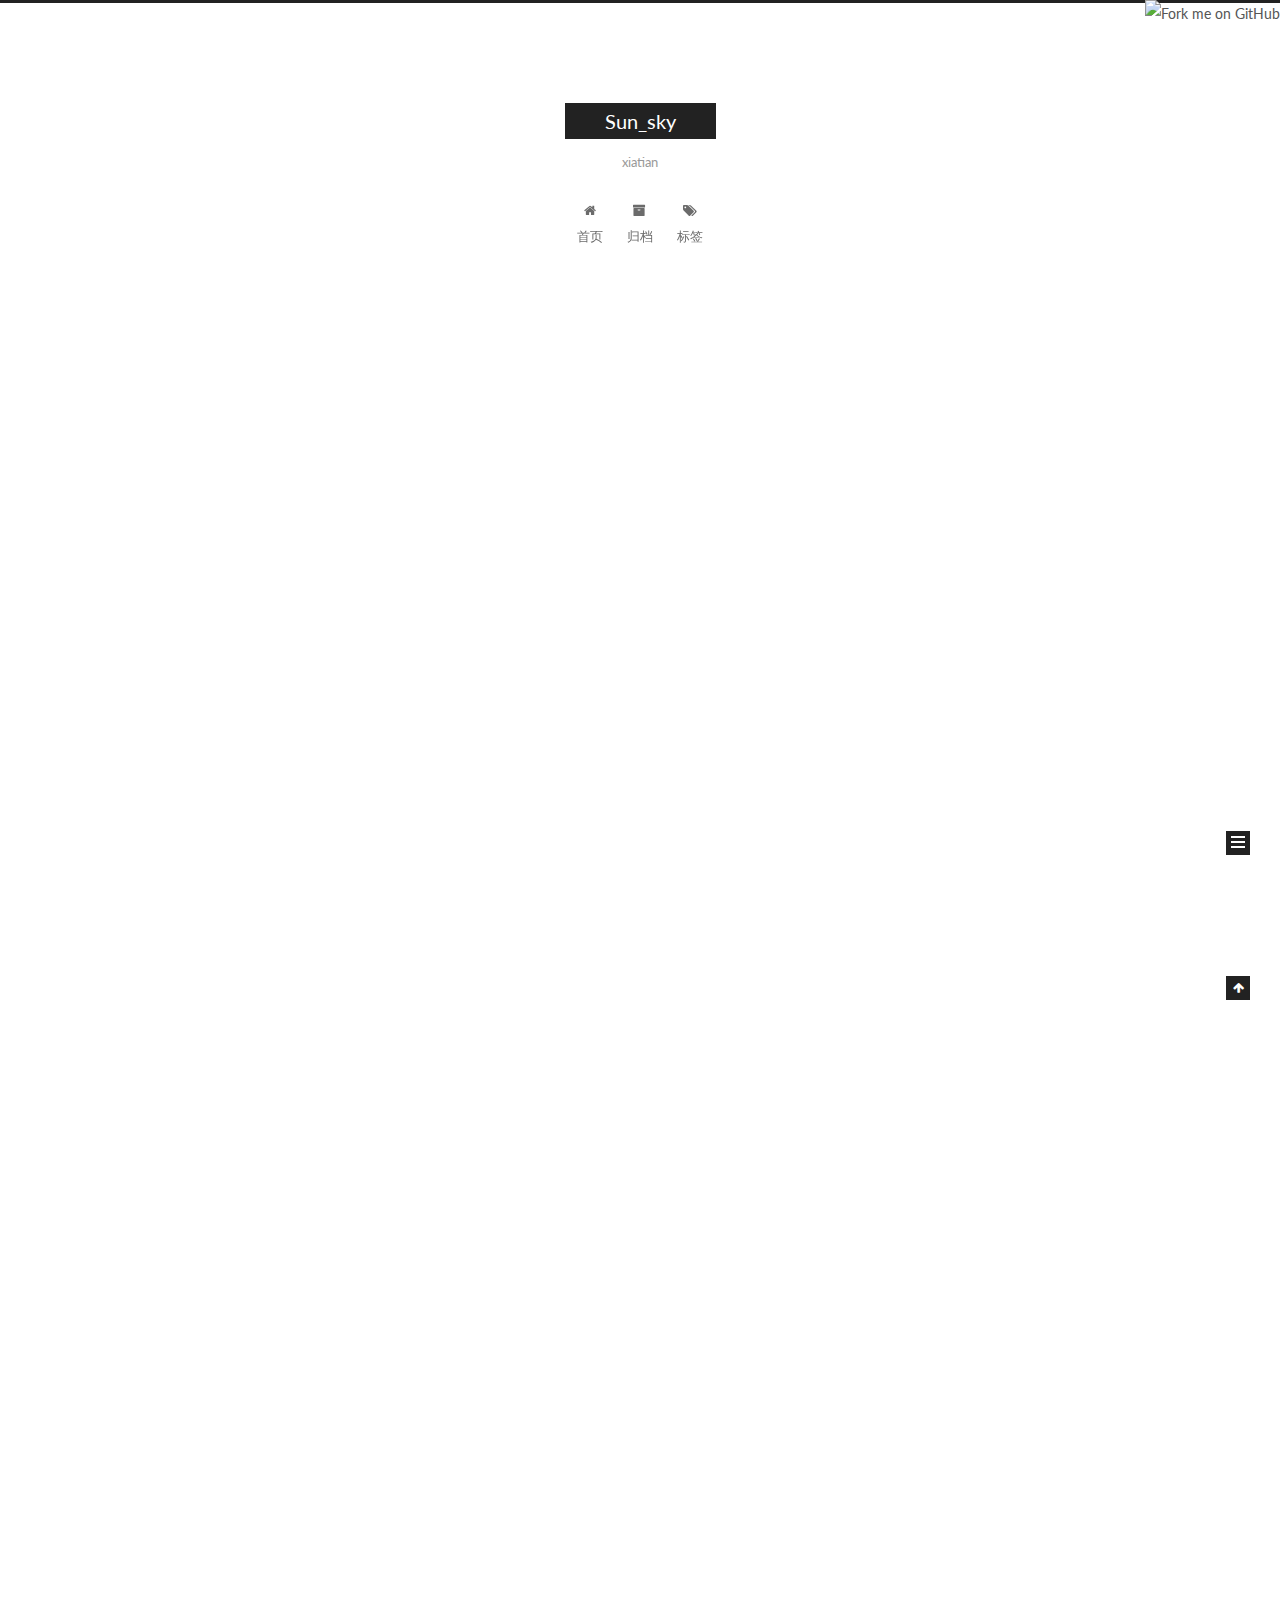
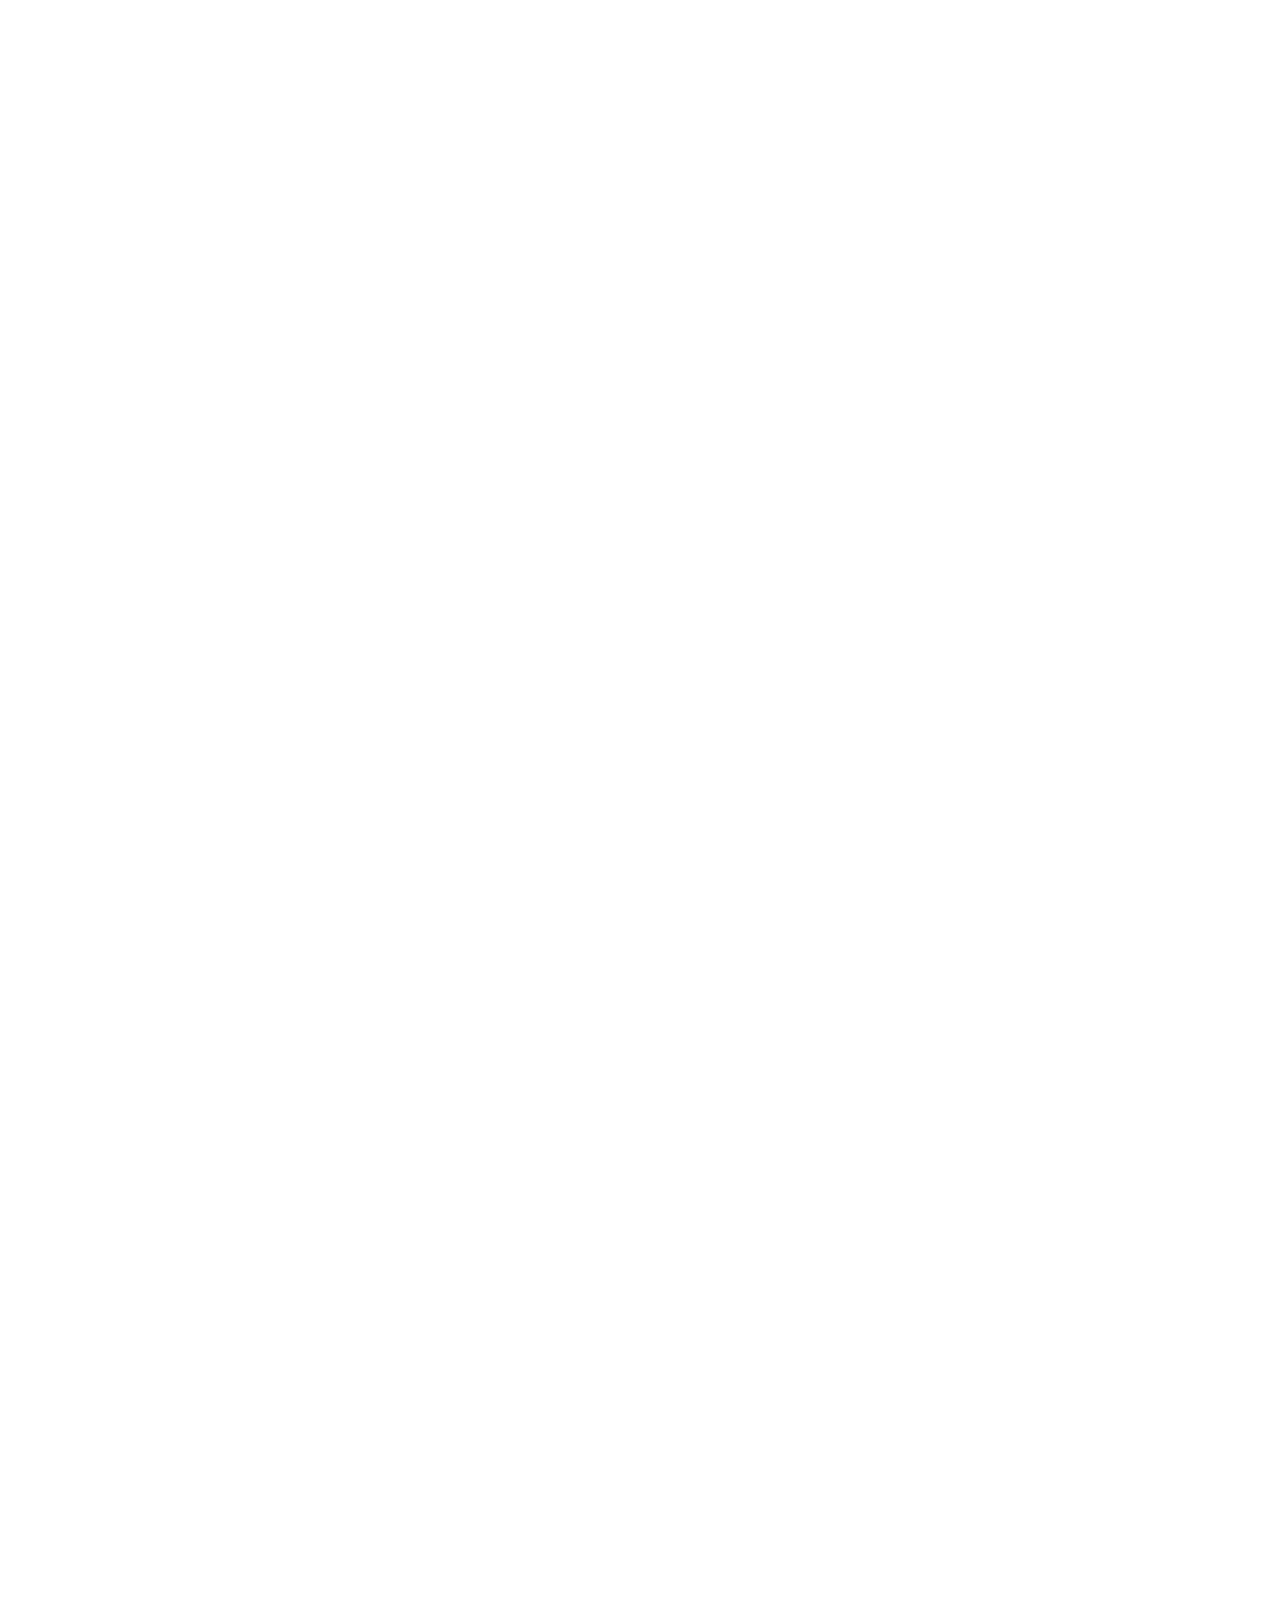
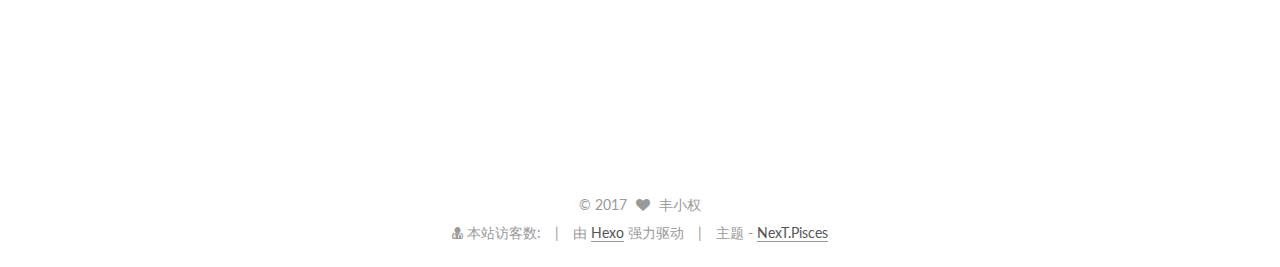
==== commit 213a7a1e: "Site updated: 2017-11-08 21:00:37" ====
--- a/index.html
+++ b/index.html
@@ -5,7 +5,7 @@
   
 
 
-<html class="theme-next muse use-motion" lang="zh-Hans">
+<html class="theme-next pisces use-motion" lang="zh-Hans">
 <head>
   <meta charset="UTF-8"/>
 <meta http-equiv="X-UA-Compatible" content="IE=edge" />
@@ -82,6 +82,8 @@
 
 
 
+
+  <link rel="alternate" href="/atom.xml" title="Sun_sky" type="application/atom+xml" />
 
 
 
@@ -110,8 +112,8 @@
   var NexT = window.NexT || {};
   var CONFIG = {
     root: '/',
-    scheme: 'Muse',
-    sidebar: {"position":"left","display":"post","offset":12,"offset_float":0,"b2t":false,"scrollpercent":false,"onmobile":false},
+    scheme: 'Pisces',
+    sidebar: {"position":"left","display":"always","offset":12,"offset_float":0,"b2t":false,"scrollpercent":false,"onmobile":false},
     fancybox: true,
     motion: true,
     duoshuo: {
@@ -165,8 +167,12 @@
    page-home 
  ">
     <div class="headband"></div>
-
-    <header id="header" class="header" itemscope itemtype="http://schema.org/WPHeader">
+		<a href="https://github.com/xiatians"><img style="position: absolute; top: 0; right: 0; border: 0;" 
+		src="https://camo.githubusercontent.com/38ef81f8aca64bb9a64448d0d70f1308ef5341ab/68747470733a2f2f73332e616d617a6f6e6177732e636f6d2f6769746875622f726962626f6e732f666f726b6d655f72696768745f6461726b626c75655f3132313632312e706e67" 
+		alt="Fork me on GitHub" 
+		data-canonical-src="https://s3.amazonaws.com/github/ribbons/forkme_right_darkblue_121621.png"></a> 
+		
+   <header id="header" class="header" itemscope itemtype="http://schema.org/WPHeader">
       <div class="header-inner"><div class="site-brand-wrapper">
   <div class="site-meta ">
     
@@ -342,6 +348,10 @@
     <div>
       
     </div>
+
+	<div>
+	  
+	</div>
 
     <footer class="post-footer">
       
@@ -478,6 +488,10 @@
       
     </div>
 
+	<div>
+	  
+	</div>
+
     <footer class="post-footer">
       
 
@@ -598,6 +612,10 @@
       
     </div>
 
+	<div>
+	  
+	</div>
+
     <footer class="post-footer">
       
 
@@ -710,6 +728,10 @@
       
     </div>
 
+	<div>
+	  
+	</div>
+
     <footer class="post-footer">
       
 
@@ -785,8 +807,35 @@
         </nav>
 
         
+          <div class="feed-link motion-element">
+            <a href="/atom.xml" rel="alternate">
+              <i class="fa fa-rss"></i>
+              RSS
+            </a>
+          </div>
+        
 
         <div class="links-of-author motion-element">
+          
+            
+              <span class="links-of-author-item">
+                <a href="https://github.com/xiatians" target="_blank" title="GitHub">
+                  
+                    <i class="fa fa-fw fa-github"></i>
+                  
+                  GitHub
+                </a>
+              </span>
+            
+              <span class="links-of-author-item">
+                <a href="http://blog.csdn.net/qq_32280557/article/details/53220881" target="_blank" title="CSDN">
+                  
+                    <i class="fa fa-fw fa-globe"></i>
+                  
+                  CSDN
+                </a>
+              </span>
+            
           
         </div>
 
@@ -815,7 +864,9 @@
 
     <footer id="footer" class="footer">
       <div class="footer-inner">
-        <div class="copyright" >
+        <script async src="https://dn-lbstatics.qbox.me/busuanzi/2.3/busuanzi.pure.mini.js"></script>
+
+<div class="copyright" >
   
   &copy; 
   <span itemprop="copyrightYear">2017</span>
@@ -825,6 +876,12 @@
   <span class="author" itemprop="copyrightHolder">丰小权</span>
 </div>
 
+<div class="powered-by">
+<i class="fa fa-user-md"></i><span id="busuanzi_container_site_uv">
+  本站访客数:<span id="busuanzi_value_site_uv"></span>
+</span>
+</div>
+
 
 <div class="powered-by">
   由 <a class="theme-link" href="https://hexo.io">Hexo</a> 强力驱动
@@ -833,7 +890,7 @@
 <div class="theme-info">
   主题 -
   <a class="theme-link" href="https://github.com/iissnan/hexo-theme-next">
-    NexT.Muse
+    NexT.Pisces
   </a>
 </div>
 
@@ -913,6 +970,13 @@
   
   
 
+
+  <script type="text/javascript" src="/js/src/affix.js?v=5.1.1"></script>
+
+  <script type="text/javascript" src="/js/src/schemes/pisces.js?v=5.1.1"></script>
+
+
+
   
     <script type="text/javascript" src="/js/src/scrollspy.js?v=5.1.1"></script>
 <script type="text/javascript" src="/js/src/post-details.js?v=5.1.1"></script>
@@ -971,5 +1035,7 @@
 
   
 
+  <!-- 页面点击小红心 -->
+<script type="text/javascript" src="/js/src/love.js"></script>
 </body>
 </html>
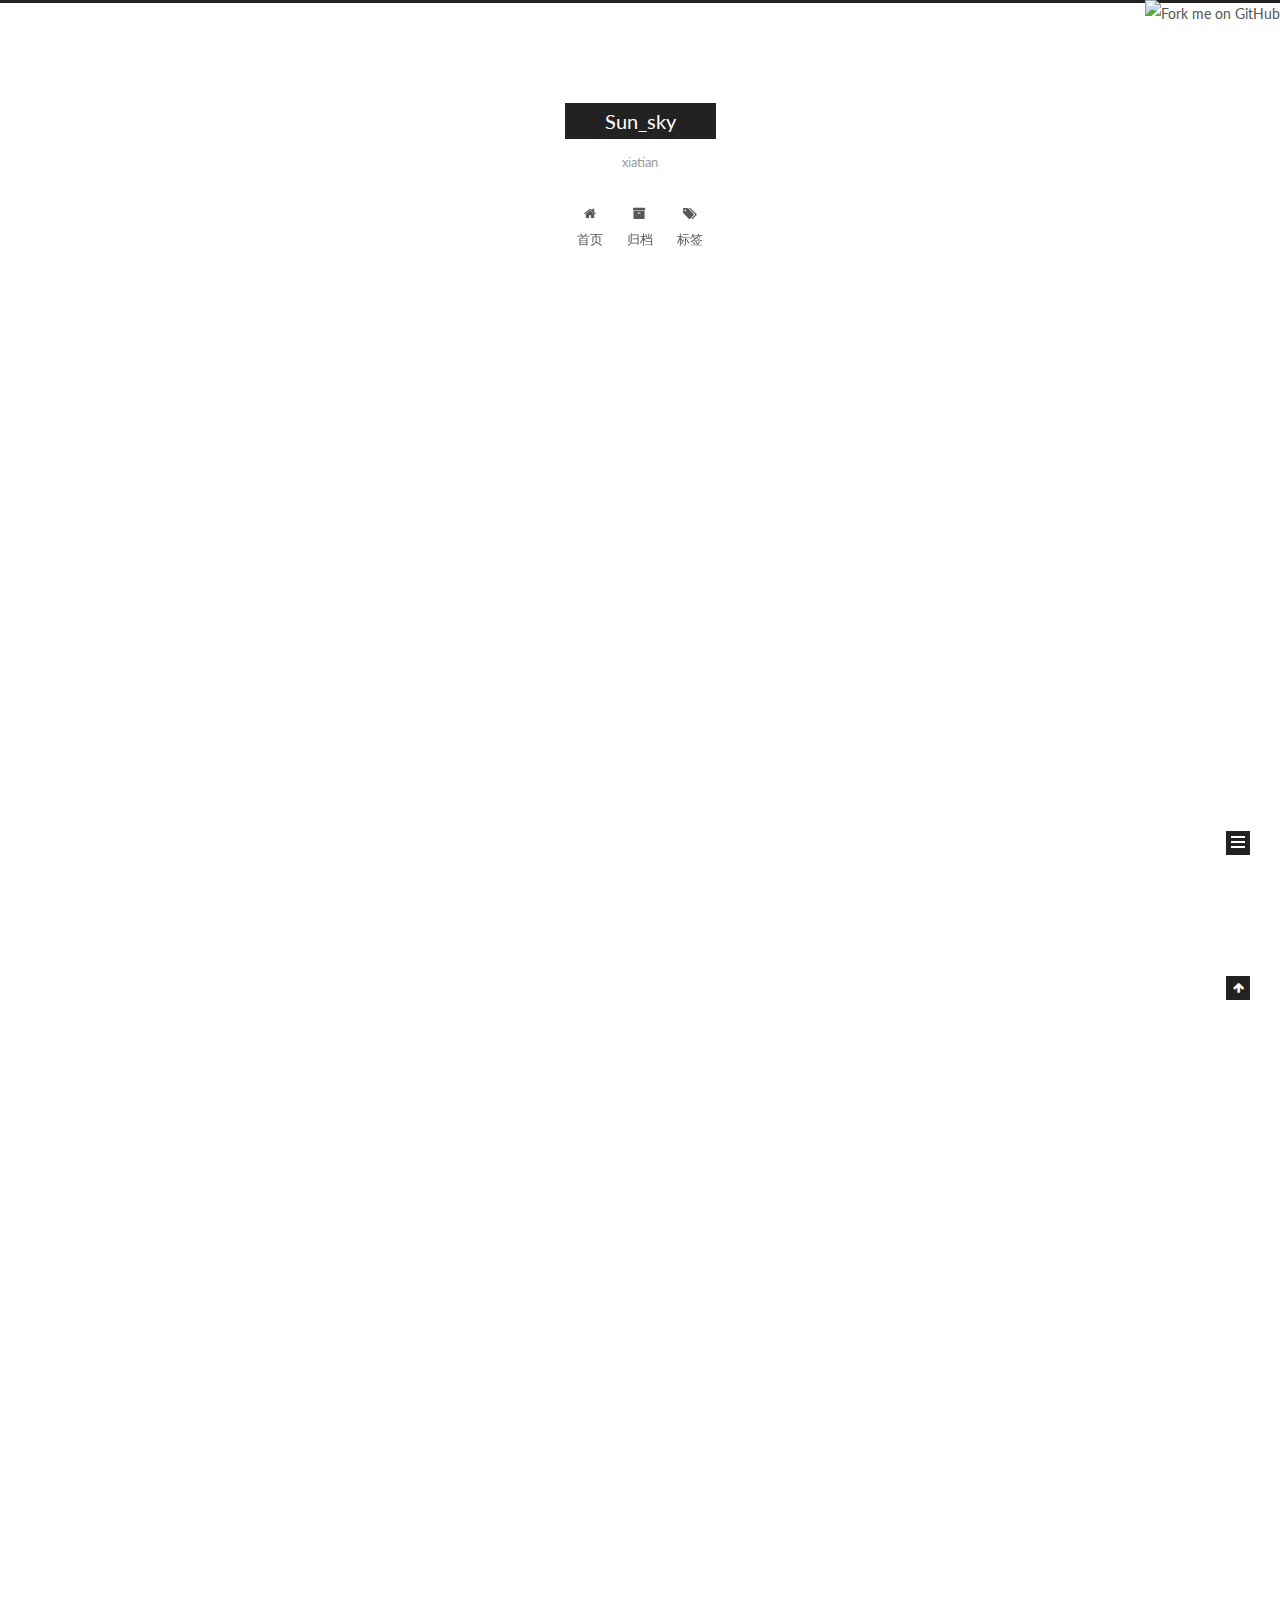
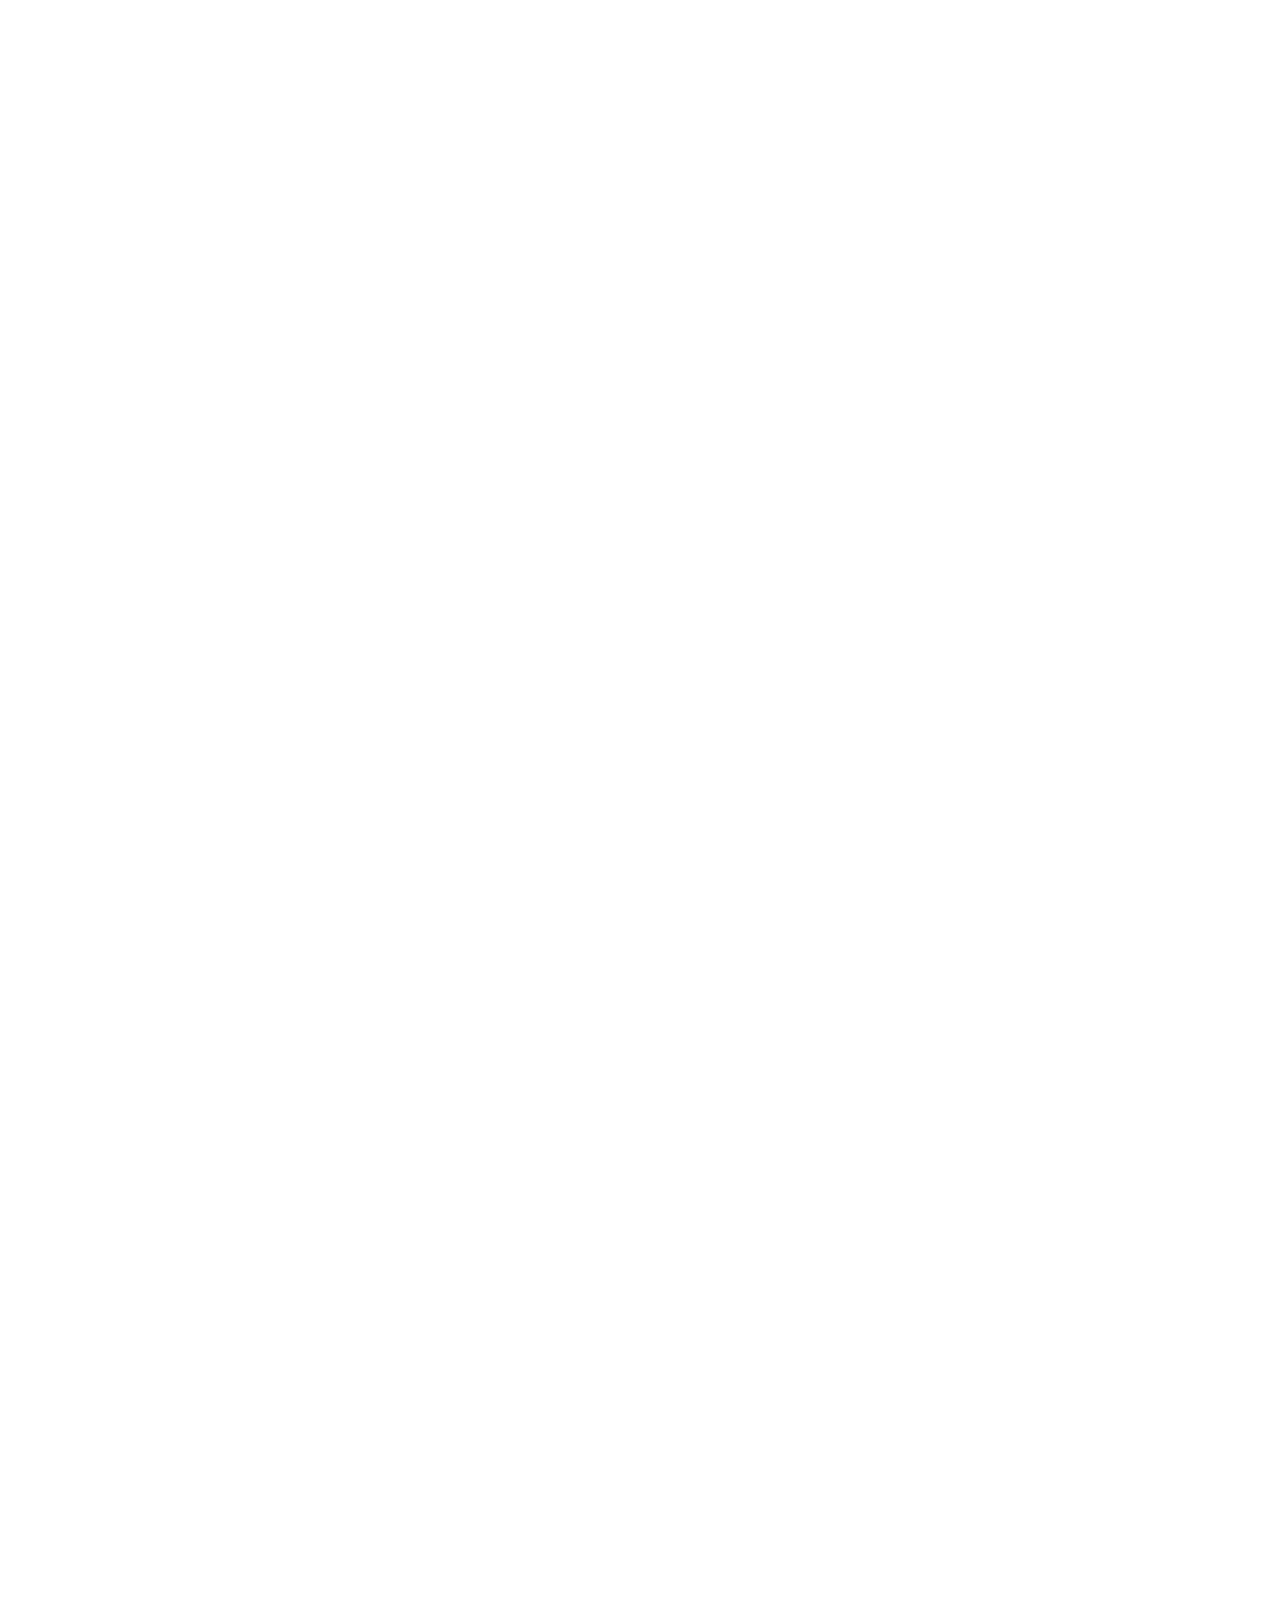
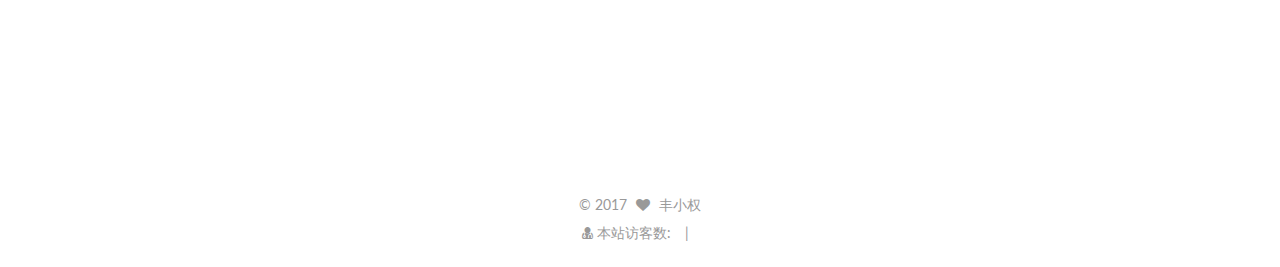
==== commit 99fba77e: "Site updated: 2017-11-09 08:57:37" ====
--- a/index.html
+++ b/index.html
@@ -877,23 +877,15 @@
 </div>
 
 <div class="powered-by">
-<i class="fa fa-user-md"></i><span id="busuanzi_container_site_uv">
-  本站访客数:<span id="busuanzi_value_site_uv"></span>
-</span>
+	<i class="fa fa-user-md"></i>
+	<span id="busuanzi_container_site_uv">
+	  本站访客数:<span id="busuanzi_value_site_uv"></span>
+	</span>
 </div>
 
-
-<div class="powered-by">
-  由 <a class="theme-link" href="https://hexo.io">Hexo</a> 强力驱动
-</div>
-
-<div class="theme-info">
-  主题 -
-  <a class="theme-link" href="https://github.com/iissnan/hexo-theme-next">
-    NexT.Pisces
-  </a>
-</div>
-
+<!--
+
+-->
 
         
 
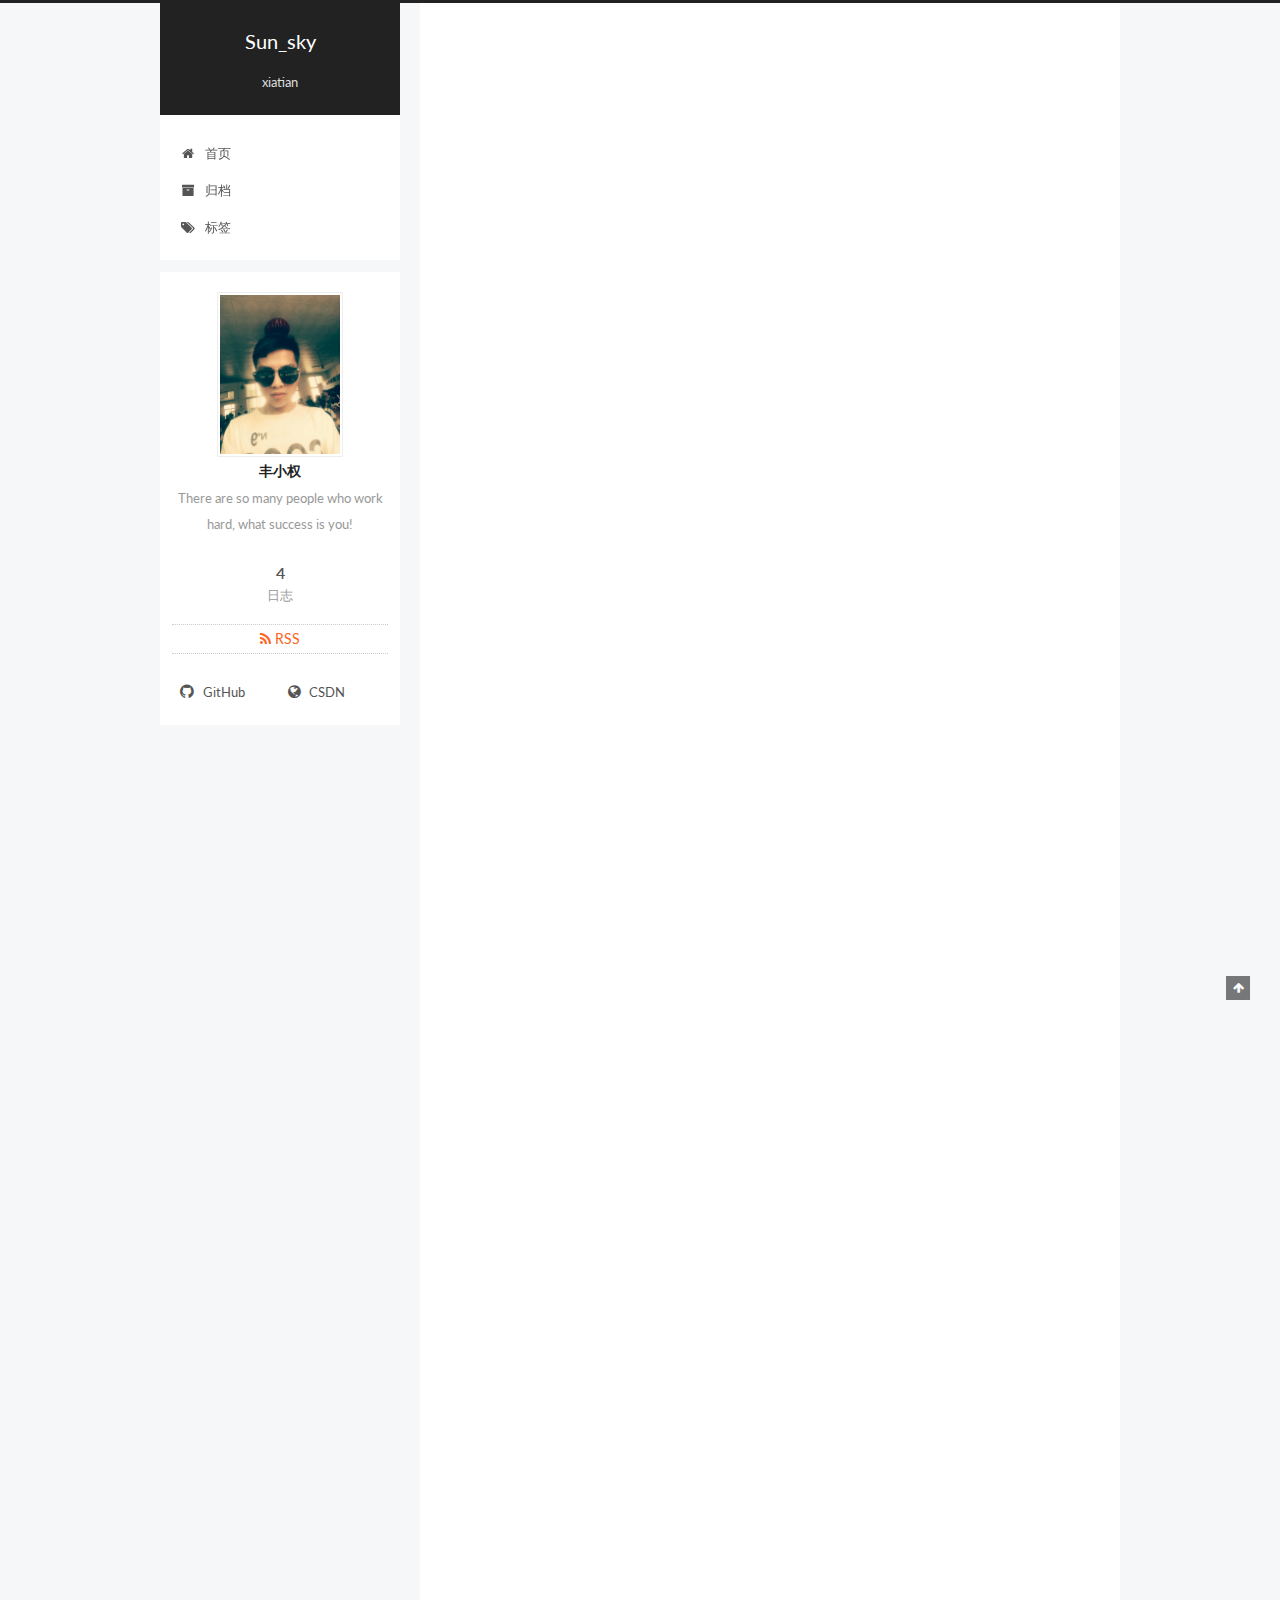
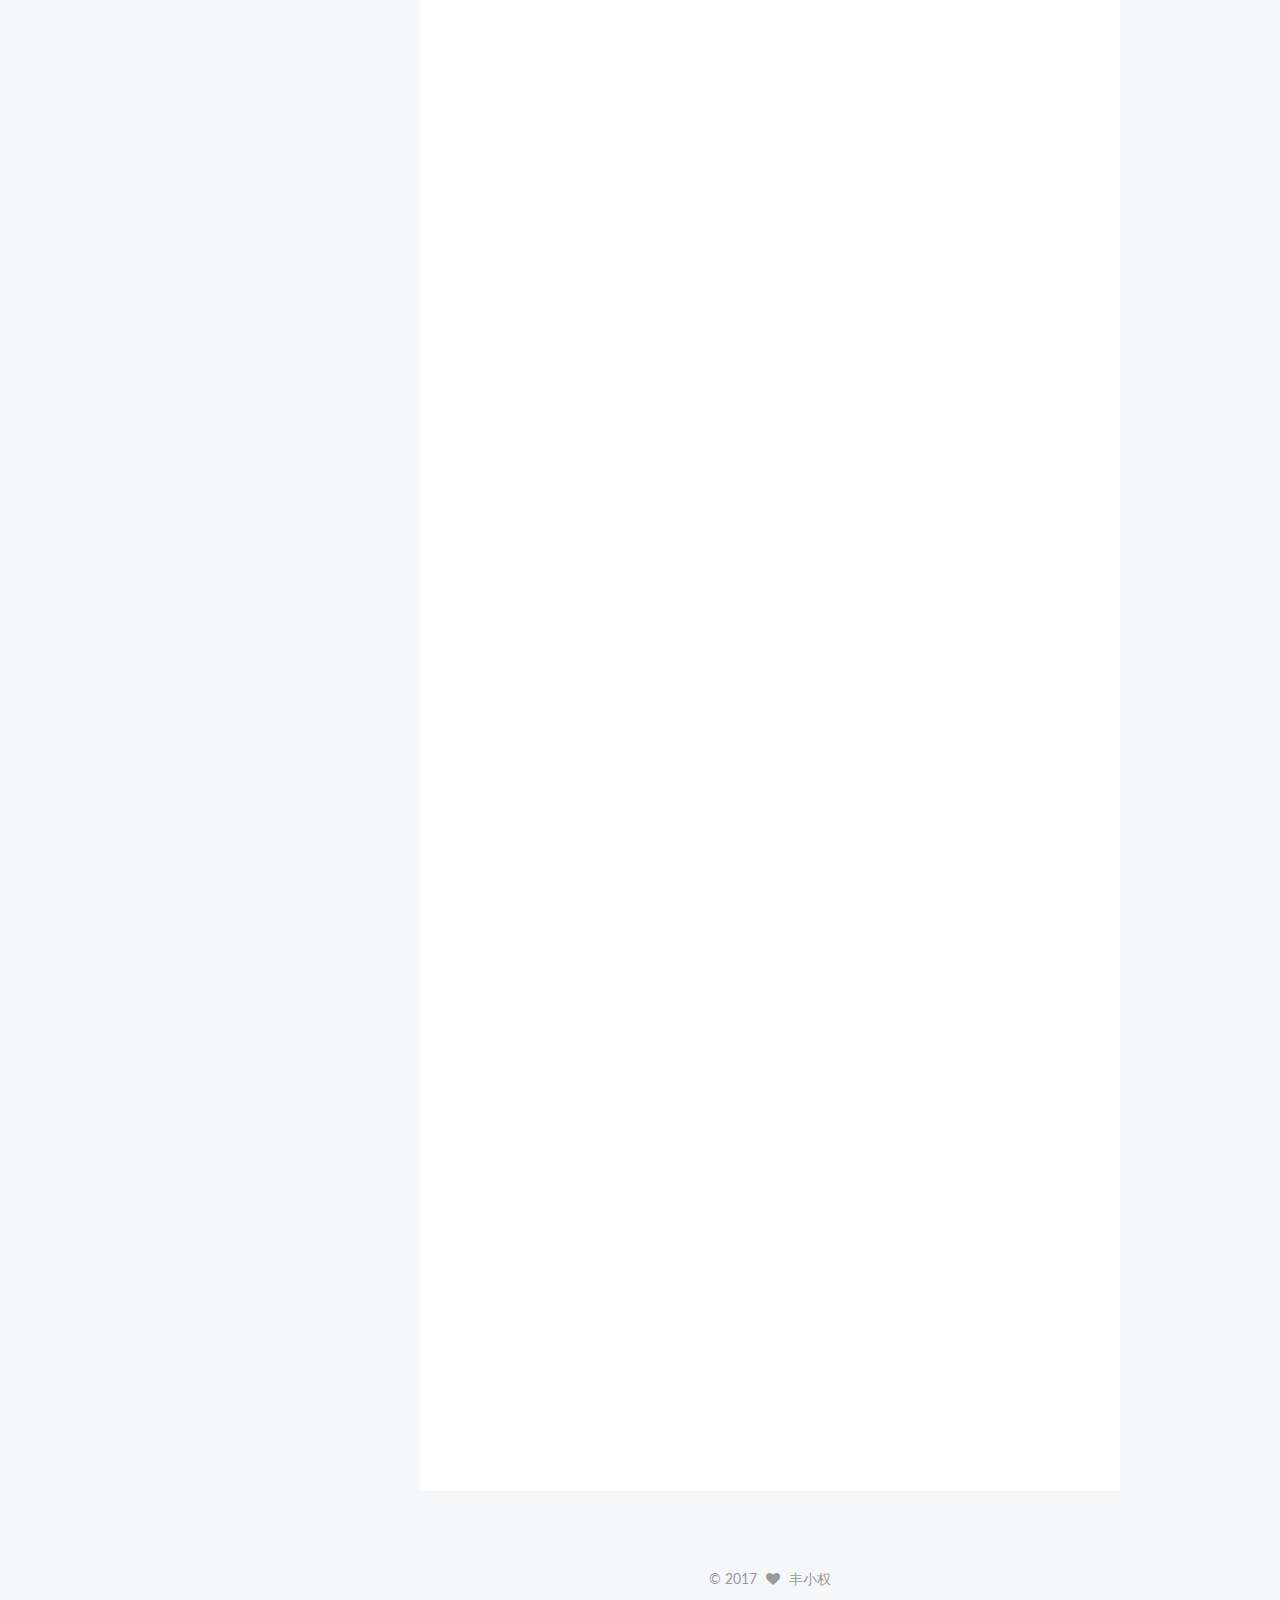
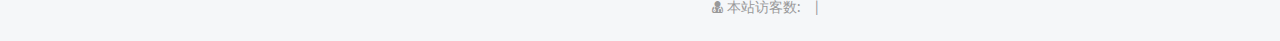
==== commit 87f01e59: "Site updated: 2017-11-27 18:30:57" ====
--- a/index.html
+++ b/index.html
@@ -167,10 +167,6 @@
    page-home 
  ">
     <div class="headband"></div>
-		<a href="https://github.com/xiatians"><img style="position: absolute; top: 0; right: 0; border: 0;" 
-		src="https://camo.githubusercontent.com/38ef81f8aca64bb9a64448d0d70f1308ef5341ab/68747470733a2f2f73332e616d617a6f6e6177732e636f6d2f6769746875622f726962626f6e732f666f726b6d655f72696768745f6461726b626c75655f3132313632312e706e67" 
-		alt="Fork me on GitHub" 
-		data-canonical-src="https://s3.amazonaws.com/github/ribbons/forkme_right_darkblue_121621.png"></a> 
 		
    <header id="header" class="header" itemscope itemtype="http://schema.org/WPHeader">
       <div class="header-inner"><div class="site-brand-wrapper">
--- a/css/main.css
+++ b/css/main.css
@@ -189,7 +189,7 @@
   font-size: 14px;
   line-height: 2;
   color: #555;
-  background: #fff;
+  background: #f5f7f9;
 }
 @media (max-width: 767px) {
   body {
@@ -639,8 +639,8 @@
 @media (min-width: 992px) {
   .full-image.full-image.full-image {
     max-width: none;
-    width: 110%;
-    margin: 25px -5%;
+    width: 118%;
+    margin: 0 -9%;
   }
 }
 .blockquote-center,
@@ -818,7 +818,7 @@
   font-size: 14px;
   color: #fff;
   background: #222;
-  border: 2px solid #222;
+  border: 2px solid #555;
   text-decoration: none;
   border-radius: 0;
   transition-property: background-color;
@@ -829,8 +829,8 @@
 .btn:hover,
 .post-button .btn:hover {
   border-color: #222;
-  color: #222;
-  background: #fff;
+  color: #fff;
+  background: #222;
 }
 .btn-bar {
   display: block;
@@ -935,7 +935,7 @@
   width: 24px;
   background: #222;
   font-size: 12px;
-  opacity: 1;
+  opacity: 0.6;
   color: #fff;
   cursor: pointer;
   text-align: center;
@@ -956,7 +956,7 @@
   }
 }
 .back-to-top.back-to-top-on {
-  bottom: 19px;
+  bottom: 30px;
 }
 .header {
   background: transparent;
@@ -1005,7 +1005,7 @@
 .site-subtitle {
   margin-top: 10px;
   font-size: 13px;
-  color: #999;
+  color: #ddd;
 }
 .use-motion .brand {
   opacity: 0;
@@ -1078,7 +1078,8 @@
   transition-timing-function: ease-in-out;
   transition-delay: 0s;
 }
-.menu .menu-item a:hover {
+.menu .menu-item a:hover,
+.menu-item-active a {
   border-bottom-color: #222;
 }
 .menu .menu-item .fa {
@@ -1415,10 +1416,10 @@
   margin-top: 50px;
 }
 .post-button .btn {
-  color: #fff;
+  color: #555;
   font-size: 14px;
-  background: #222;
-  border-radius: 0;
+  background: #fff;
+  border-radius: 2px;
   line-height: 2;
   margin: 0 4px 8px 4px;
 }
@@ -1593,20 +1594,20 @@
   display: block;
   margin: 0 auto;
   padding: 2px;
-  max-width: 96px;
+  max-width: 120px;
   height: auto;
-  border: 2px solid #333;
+  border: 1px solid #eee;
 }
 .site-author-name {
-  margin: 5px 0 0;
+  margin: 0;
   text-align: center;
-  color: #f5f5f5;
-  font-weight: normal;
+  color: #222;
+  font-weight: 600;
 }
 .site-description {
-  margin-top: 5px;
+  margin-top: 0;
   text-align: center;
-  font-size: 14px;
+  font-size: 13px;
   color: #999;
 }
 .site-state {
@@ -1618,7 +1619,7 @@
 .site-state-item {
   display: inline-block;
   padding: 0 15px;
-  border-left: 1px solid #333;
+  border-left: 1px solid #eee;
 }
 .site-state-item:first-child {
   border-left: none;
@@ -1631,11 +1632,11 @@
   text-align: center;
   color: inherit;
   font-weight: 600;
-  font-size: 18px;
+  font-size: 16px;
 }
 .site-state-item-name {
   font-size: 13px;
-  color: inherit;
+  color: #999;
 }
 .feed-link {
   margin-top: 20px;
@@ -1677,7 +1678,7 @@
   width: 4px;
   height: 4px;
   border-radius: 50%;
-  background: #98ffff;
+  background: #beffe7;
 }
 .links-of-blogroll {
   font-size: 13px;
@@ -1707,7 +1708,7 @@
   color: #555;
 }
 .sidebar-nav li:hover {
-  color: #f5f5f5;
+  color: #fc6423;
 }
 .page-post-detail .sidebar-nav-toc {
   padding: 0 5px;
@@ -1716,11 +1717,11 @@
   margin-left: 10px;
 }
 .sidebar-nav .sidebar-nav-active {
-  color: #87daff;
-  border-bottom-color: #87daff;
+  color: #fc6423;
+  border-bottom-color: #fc6423;
 }
 .sidebar-nav .sidebar-nav-active:hover {
-  color: #87daff;
+  color: #fc6423;
 }
 .sidebar-panel {
   display: none;
@@ -1753,12 +1754,12 @@
   transition-timing-function: ease-in-out;
   transition-delay: 0s;
   transition-property: all;
-  color: #999;
-  border-bottom-color: #555;
+  color: #666;
+  border-bottom-color: #ccc;
 }
 .post-toc ol a:hover {
-  color: #ccc;
-  border-bottom-color: #ccc;
+  color: #000;
+  border-bottom-color: #000;
 }
 .post-toc .nav-item {
   overflow: hidden;
@@ -1779,14 +1780,14 @@
   display: block;
 }
 .post-toc .nav .active > a {
-  color: #87daff;
-  border-bottom-color: #87daff;
+  color: #fc6423;
+  border-bottom-color: #fc6423;
 }
 .post-toc .nav .active-current > a {
-  color: #87daff;
+  color: #fc6423;
 }
 .post-toc .nav .active-current > a:hover {
-  color: #87daff;
+  color: #fc6423;
 }
 .footer {
   font-size: 14px;
@@ -2198,6 +2199,16 @@
   transform: translate(-50%, -50%);
   color: #ccc;
 }
+@media (min-width: 768px) and (max-width: 991px) {
+  .busuanzi-count {
+    width: auto;
+  }
+}
+@media (max-width: 767px) {
+  .busuanzi-count {
+    width: auto;
+  }
+}
 .site-uv,
 .site-pv,
 .page-pv {
@@ -2436,83 +2447,397 @@
   }
 }
 .page-post-detail .sidebar-toggle-line {
-  background: #87daff;
+  background: #fc6423;
 }
 .page-post-detail .comments {
   overflow: hidden;
 }
-@media (max-width: 767px) {
-  .header-inner,
-  .container .main-inner,
+.header {
+  position: relative;
+  margin: 0 auto;
+  width: 960px;
+}
+@media (min-width: 768px) and (max-width: 991px) {
+  .header {
+    width: auto;
+  }
+}
+@media (max-width: 767px) {
+  .header {
+    width: auto;
+  }
+}
+.header-inner {
+  position: absolute;
+  top: 0;
+  overflow: hidden;
+  padding: 0;
+  width: 240px;
+  background: #fff;
+  box-shadow: initial;
+  border-radius: initial;
+}
+@media (min-width: 1600px) {
+  .container .header-inner {
+    width: 240px;
+  }
+}
+@media (min-width: 768px) and (max-width: 991px) {
+  .header-inner {
+    position: relative;
+    width: auto;
+    border-radius: initial;
+  }
+}
+@media (max-width: 767px) {
+  .header-inner {
+    position: relative;
+    width: auto;
+    border-radius: initial;
+  }
+}
+.main:before,
+.main:after {
+  content: " ";
+  display: table;
+}
+.main:after {
+  clear: both;
+}
+@media (min-width: 768px) and (max-width: 991px) {
+  .main {
+    padding-bottom: 100px;
+  }
+}
+@media (max-width: 767px) {
+  .main {
+    padding-bottom: 100px;
+  }
+}
+.container .main-inner {
+  width: 960px;
+}
+@media (min-width: 768px) and (max-width: 991px) {
+  .container .main-inner {
+    width: auto;
+  }
+}
+@media (max-width: 767px) {
+  .container .main-inner {
+    width: auto;
+  }
+}
+.content-wrap {
+  float: right;
+  box-sizing: border-box;
+  padding: 40px;
+  width: 700px;
+  background: #fff;
+  min-height: 700px;
+  box-shadow: initial;
+  border-radius: initial;
+}
+@media (min-width: 768px) and (max-width: 991px) {
+  .content-wrap {
+    width: 100%;
+    padding: 20px;
+    border-radius: initial;
+  }
+}
+@media (max-width: 767px) {
+  .content-wrap {
+    width: 100%;
+    padding: 20px;
+    min-height: auto;
+    border-radius: initial;
+  }
+}
+.sidebar {
+  position: static;
+  float: left;
+  margin-top: 300px;
+  width: 240px;
+  background: #f5f7f9;
+  box-shadow: none;
+}
+@media (min-width: 768px) and (max-width: 991px) {
+  .sidebar {
+    display: none;
+  }
+}
+@media (max-width: 767px) {
+  .sidebar {
+    display: none;
+  }
+}
+.sidebar-toggle {
+  display: none;
+}
+.footer-inner {
+  width: 960px;
+  padding-left: 260px;
+}
+@media (min-width: 768px) and (max-width: 991px) {
   .footer-inner {
     width: auto;
-  }
-}
-embed {
-  display: block;
-  margin: 0px auto 25px auto;
-}
-.custom-logo .site-meta-headline {
-  text-align: center;
-}
-.custom-logo .brand {
+    padding-left: 0 !important;
+    padding-right: 0 !important;
+  }
+}
+@media (max-width: 767px) {
+  .footer-inner {
+    width: auto;
+    padding-left: 0 !important;
+    padding-right: 0 !important;
+  }
+}
+.sidebar-position-right .header-inner {
+  right: 0;
+}
+.sidebar-position-right .content-wrap {
+  float: left;
+}
+.sidebar-position-right .sidebar {
+  float: right;
+}
+.sidebar-position-right .footer-inner {
+  padding-left: 0;
+  padding-right: 260px;
+}
+.site-brand-wrapper {
+  position: relative;
+}
+.site-meta {
+  padding: 20px 0;
+  color: #fff;
+  background: #222;
+}
+@media (min-width: 768px) and (max-width: 991px) {
+  .site-meta {
+    box-shadow: 0 0 16px rgba(0,0,0,0.5);
+  }
+}
+@media (max-width: 767px) {
+  .site-meta {
+    box-shadow: 0 0 16px rgba(0,0,0,0.5);
+  }
+}
+.brand {
+  padding: 0;
   background: none;
 }
-.custom-logo .site-title {
-  margin: 10px auto 0;
-  font-size: 24px;
-  color: #222;
-}
-.custom-logo .site-title a {
-  border: none;
-}
-.custom-logo-image {
-  margin: 0 auto;
-  padding: 5px;
-  max-width: 150px;
-  background: #fff;
-}
-@media (max-width: 767px) {
-  .site-nav {
-    position: absolute;
-    left: 0;
-    top: 52px;
-    margin: 0;
-    width: 100%;
-    padding: 0;
-    background: #fff;
-    border-bottom: 1px solid #ddd;
-    z-index: 1;
-  }
-}
-@media (max-width: 767px) {
-  .menu {
-    text-align: left;
-  }
-}
-@media (max-width: 767px) {
-  .menu .menu-item {
-    display: block;
-    margin: 0 10px;
-    vertical-align: top;
-  }
-}
-@media (max-width: 767px) {
-  .menu .menu-item br {
-    display: none;
-  }
-}
-@media (max-width: 767px) {
-  .menu .menu-item a {
-    padding: 5px 10px;
-  }
-}
-.menu .menu-item .fa {
-  margin-right: 0;
+.brand:hover {
+  color: #fff;
+}
+.site-subtitle {
+  margin: 10px 10px 0;
+  font-weight: initial;
 }
 .site-search form {
   display: none;
 }
+.site-nav {
+  border-top: none;
+}
+@media (min-width: 768px) and (max-width: 991px) {
+  .site-nav {
+    display: none !important;
+  }
+}
+@media (min-width: 768px) and (max-width: 991px) {
+  .site-nav-on {
+    display: block !important;
+  }
+}
+.menu .menu-item {
+  display: block;
+  margin: 0;
+}
+.menu .menu-item a {
+  position: relative;
+  box-sizing: border-box;
+  padding: 5px 20px;
+  text-align: left;
+  line-height: inherit;
+  transition-property: background-color;
+  transition-duration: 0.2s;
+  transition-timing-function: ease-in-out;
+  transition-delay: 0s;
+}
+.menu .menu-item a:hover,
+.menu-item-active a {
+  background: #f9f9f9;
+  border-bottom-color: #fff;
+}
+.menu .menu-item br {
+  display: none;
+}
+.menu-item-active a:after {
+  content: " ";
+  position: absolute;
+  top: 50%;
+  margin-top: -3px;
+  right: 15px;
+  width: 6px;
+  height: 6px;
+  border-radius: 50%;
+  background-color: #bbb;
+}
+.btn-bar {
+  background-color: #fff;
+}
+.site-nav-toggle {
+  left: 20px;
+  top: 50%;
+  -webkit-transform: translateY(-50%);
+  -webkit-transform: translateY(-50%);
+  -moz-transform: translateY(-50%);
+  -ms-transform: translateY(-50%);
+  -o-transform: translateY(-50%);
+  transform: translateY(-50%);
+}
+@media (min-width: 768px) and (max-width: 991px) {
+  .site-nav-toggle {
+    display: block;
+  }
+}
+.use-motion .sidebar .motion-element {
+  opacity: 1;
+}
+.sidebar {
+  display: none;
+  right: auto;
+  bottom: auto;
+  -webkit-transform: none;
+}
+.sidebar-inner {
+  box-sizing: border-box;
+  width: 240px;
+  color: #555;
+  background: #fff;
+  box-shadow: initial;
+  border-radius: initial;
+}
+.sidebar-inner.affix {
+  position: fixed;
+  top: 0px;
+}
+.site-overview {
+  margin: 0 2px;
+  text-align: left;
+}
+.site-author:before,
+.site-author:after {
+  content: " ";
+  display: table;
+}
+.site-author:after {
+  clear: both;
+}
+.sidebar a {
+  color: #555;
+}
+.sidebar a:hover {
+  color: #222;
+}
+.links-of-author-item a:before {
+  display: none;
+}
+.links-of-author-item a {
+  border-bottom: none;
+  text-decoration: underline;
+}
+.feed-link {
+  border-top: 1px dotted #ccc;
+  border-bottom: 1px dotted #ccc;
+  text-align: center;
+}
+.feed-link a {
+  display: block;
+  color: #fc6423;
+  border: none;
+}
+.feed-link a:hover {
+  background: none;
+  color: #e34603;
+}
+.feed-link a:hover i {
+  color: #e34603;
+}
+.links-of-author:before,
+.links-of-author:after {
+  content: " ";
+  display: table;
+}
+.links-of-author:after {
+  clear: both;
+}
+.links-of-author-item {
+  float: left;
+  margin: 5px 0 0;
+  width: 50%;
+}
+.links-of-author-item a {
+  box-sizing: border-box;
+  display: inline-block;
+  margin-right: 0;
+  margin-bottom: 0;
+  padding: 0 5px;
+  overflow: hidden;
+  white-space: nowrap;
+  text-overflow: ellipsis;
+}
+.links-of-author-item a {
+  display: block;
+  text-decoration: none;
+}
+.links-of-author-item a:hover {
+  border-radius: 4px;
+  background: #eee;
+}
+.links-of-author-item .fa {
+  margin-right: 2px;
+  font-size: 16px;
+}
+.links-of-author-item .fa-globe {
+  font-size: 15px;
+}
+.links-of-blogroll {
+  margin-top: 20px;
+  padding: 3px 0 0;
+  border-top: 1px dotted #ccc;
+}
+.links-of-blogroll-title {
+  margin-top: 0;
+}
+.links-of-blogroll-item {
+  padding: 0;
+}
+.links-of-blogroll-inline:before,
+.links-of-blogroll-inline:after {
+  content: " ";
+  display: table;
+}
+.links-of-blogroll-inline:after {
+  clear: both;
+}
 .links-of-blogroll-inline .links-of-blogroll-item {
-  display: inline-block;
-}
+  float: left;
+  margin: 5px 0 0;
+  width: 50%;
+}
+.links-of-blogroll-inline .links-of-blogroll-item a {
+  box-sizing: border-box;
+  display: inline-block;
+  margin-right: 0;
+  margin-bottom: 0;
+  padding: 0 5px;
+  overflow: hidden;
+  white-space: nowrap;
+  text-overflow: ellipsis;
+}
+@media (max-width: 767px) {
+  .post-body {
+    text-align: justify;
+  }
+}
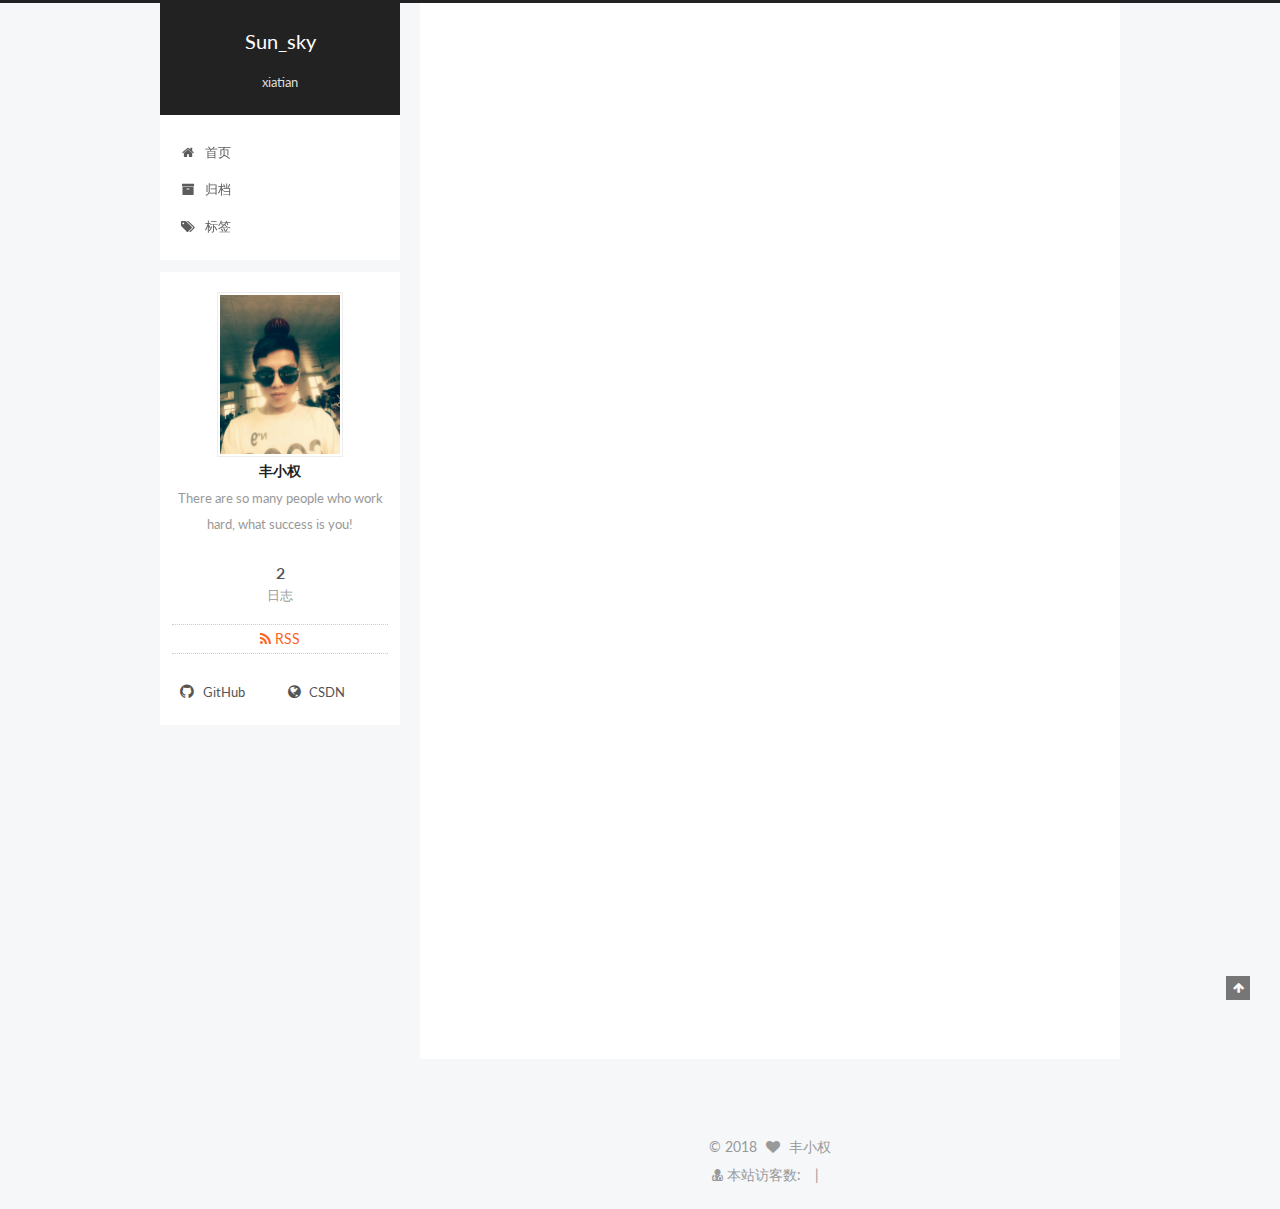
==== commit bd9ec4da: "Site updated: 2018-01-04 10:12:26" ====
--- a/index.html
+++ b/index.html
@@ -259,7 +259,7 @@
   
 
   <article class="post post-type-normal " itemscope itemtype="http://schema.org/Article">
-    <link itemprop="mainEntityOfPage" href="http://yoursite.com/2017/08/07/编号/">
+    <link itemprop="mainEntityOfPage" href="http://yoursite.com/2017/09/20/MD语法记录/">
 
     <span hidden itemprop="author" itemscope itemtype="http://schema.org/Person">
       <meta itemprop="name" content="丰小权">
@@ -278,7 +278,7 @@
         
           <h1 class="post-title" itemprop="name headline">
                 
-                <a class="post-title-link" href="/2017/08/07/编号/" itemprop="url">未命名</a></h1>
+                <a class="post-title-link" href="/2017/09/20/MD语法记录/" itemprop="url">MarkDown语法学习记录</a></h1>
         
 
         <div class="post-meta">
@@ -290,8 +290,8 @@
               
                 <span class="post-meta-item-text">发表于</span>
               
-              <time title="创建于" itemprop="dateCreated datePublished" datetime="2017-08-07T18:07:02+08:00">
-                2017-08-07
+              <time title="创建于" itemprop="dateCreated datePublished" datetime="2017-09-20T00:00:00+08:00">
+                2017-09-20
               </time>
             
 
@@ -326,9 +326,19 @@
 
       
         
-          
-            <h3 id="Genymotion-———–-001"><a href="#Genymotion-———–-001" class="headerlink" title="Genymotion ———–  001"></a>Genymotion ———–  001</h3><h3 id="modao——————–-002"><a href="#modao——————–-002" class="headerlink" title="modao——————–  002"></a>modao——————–  002</h3><h3 id="GitHub——————–-003"><a href="#GitHub——————–-003" class="headerlink" title="GitHub——————– 003"></a>GitHub——————– 003</h3><h3 id="阿里云———————-004"><a href="#阿里云———————-004" class="headerlink" title="阿里云——————— 004"></a>阿里云——————— 004</h3><h3 id="钉钉————————-005"><a href="#钉钉————————-005" class="headerlink" title="钉钉———————— 005"></a>钉钉———————— 005</h3><h3 id="ss"><a href="#ss" class="headerlink" title="ss"></a>ss</h3>
-          
+          <h3 id="1-基本语法："><a href="#1-基本语法：" class="headerlink" title="1 基本语法："></a>1 基本语法：</h3><p> a . <strong>标题</strong> </p>
+<pre><code># H1
+## H2
+### H3
+#### H4
+</code></pre>
+          <!--noindex-->
+          <div class="post-button text-center">
+            <a class="btn" href="/2017/09/20/MD语法记录/#more" rel="contents">
+              阅读全文 &raquo;
+            </a>
+          </div>
+          <!--/noindex-->
         
       
     </div>
@@ -374,7 +384,7 @@
   
 
   <article class="post post-type-normal " itemscope itemtype="http://schema.org/Article">
-    <link itemprop="mainEntityOfPage" href="http://yoursite.com/2017/08/07/MD语法记录/">
+    <link itemprop="mainEntityOfPage" href="http://yoursite.com/2017/09/08/编号/">
 
     <span hidden itemprop="author" itemscope itemtype="http://schema.org/Person">
       <meta itemprop="name" content="丰小权">
@@ -393,7 +403,7 @@
         
           <h1 class="post-title" itemprop="name headline">
                 
-                <a class="post-title-link" href="/2017/08/07/MD语法记录/" itemprop="url">未命名</a></h1>
+                <a class="post-title-link" href="/2017/09/08/编号/" itemprop="url">数据源</a></h1>
         
 
         <div class="post-meta">
@@ -405,8 +415,8 @@
               
                 <span class="post-meta-item-text">发表于</span>
               
-              <time title="创建于" itemprop="dateCreated datePublished" datetime="2017-08-07T18:07:02+08:00">
-                2017-08-07
+              <time title="创建于" itemprop="dateCreated datePublished" datetime="2017-09-08T00:00:00+08:00">
+                2017-09-08
               </time>
             
 
@@ -442,271 +452,7 @@
       
         
           
-            <p>#MD语法学习记录</p>
-<h3 id="1-基本语法："><a href="#1-基本语法：" class="headerlink" title="1 基本语法："></a>1 基本语法：</h3><p> a . <strong>标题</strong> </p>
-<pre><code># H1
-## H2
-### H3
-#### H4
-</code></pre><p> b . <strong>段落</strong> </p>
-<pre><code>用空行分隔 
-</code></pre><p> c . <strong>强调</strong></p>
-<pre><code>*斜体*
-_斜体_
-**加粗**
-__加粗__
-</code></pre><p> d . <strong>链接</strong></p>
-<pre><code>[文字描述](链接网址)
-
-如：
-[点我跳转百度](www.baidu.com)
-</code></pre><p><a href="www.baidu.com">点我跳转百度</a></p>
-<p> e . <strong>引用</strong></p>
-<pre><code>&gt; 这里是引用的内容
-</code></pre><blockquote>
-<p>我是引用的内容 </p>
-</blockquote>
-
-          
-        
-      
-    </div>
-
-    <div>
-      
-    </div>
-
-    <div>
-      
-    </div>
-
-    <div>
-      
-    </div>
-
-	<div>
-	  
-	</div>
-
-    <footer class="post-footer">
-      
-
-      
-
-      
-
-      
-      
-        <div class="post-eof"></div>
-      
-    </footer>
-  </article>
-
-
-    
-      
-
-  
-
-  
-  
-  
-
-  <article class="post post-type-normal " itemscope itemtype="http://schema.org/Article">
-    <link itemprop="mainEntityOfPage" href="http://yoursite.com/2017/08/07/hello-world/">
-
-    <span hidden itemprop="author" itemscope itemtype="http://schema.org/Person">
-      <meta itemprop="name" content="丰小权">
-      <meta itemprop="description" content="">
-      <meta itemprop="image" content="/image/head.jpg">
-    </span>
-
-    <span hidden itemprop="publisher" itemscope itemtype="http://schema.org/Organization">
-      <meta itemprop="name" content="Sun_sky">
-    </span>
-
-    
-      <header class="post-header">
-
-        
-        
-          <h1 class="post-title" itemprop="name headline">
-                
-                <a class="post-title-link" href="/2017/08/07/hello-world/" itemprop="url">Hello World</a></h1>
-        
-
-        <div class="post-meta">
-          <span class="post-time">
-            
-              <span class="post-meta-item-icon">
-                <i class="fa fa-calendar-o"></i>
-              </span>
-              
-                <span class="post-meta-item-text">发表于</span>
-              
-              <time title="创建于" itemprop="dateCreated datePublished" datetime="2017-08-07T18:07:02+08:00">
-                2017-08-07
-              </time>
-            
-
-            
-
-            
-          </span>
-
-          
-
-          
-            
-          
-
-          
-          
-
-          
-
-          
-
-          
-
-        </div>
-      </header>
-    
-
-    <div class="post-body" itemprop="articleBody">
-
-      
-      
-
-      
-        
-          
-            <p>Welcome to <a href="https://hexo.io/" target="_blank" rel="external">Hexo</a>! This is your very first post. Check <a href="https://hexo.io/docs/" target="_blank" rel="external">documentation</a> for more info. If you get any problems when using Hexo, you can find the answer in <a href="https://hexo.io/docs/troubleshooting.html" target="_blank" rel="external">troubleshooting</a> or you can ask me on <a href="https://github.com/hexojs/hexo/issues" target="_blank" rel="external">GitHub</a>.</p>
-<h2 id="Quick-Start"><a href="#Quick-Start" class="headerlink" title="Quick Start"></a>Quick Start</h2><h3 id="Create-a-new-post"><a href="#Create-a-new-post" class="headerlink" title="Create a new post"></a>Create a new post</h3><figure class="highlight bash"><table><tr><td class="gutter"><pre><div class="line">1</div></pre></td><td class="code"><pre><div class="line">$ hexo new <span class="string">"My New Post"</span></div></pre></td></tr></table></figure>
-<p>More info: <a href="https://hexo.io/docs/writing.html" target="_blank" rel="external">Writing</a></p>
-<h3 id="Run-server"><a href="#Run-server" class="headerlink" title="Run server"></a>Run server</h3><figure class="highlight bash"><table><tr><td class="gutter"><pre><div class="line">1</div></pre></td><td class="code"><pre><div class="line">$ hexo server</div></pre></td></tr></table></figure>
-<p>More info: <a href="https://hexo.io/docs/server.html" target="_blank" rel="external">Server</a></p>
-<h3 id="Generate-static-files"><a href="#Generate-static-files" class="headerlink" title="Generate static files"></a>Generate static files</h3><figure class="highlight bash"><table><tr><td class="gutter"><pre><div class="line">1</div></pre></td><td class="code"><pre><div class="line">$ hexo generate</div></pre></td></tr></table></figure>
-<p>More info: <a href="https://hexo.io/docs/generating.html" target="_blank" rel="external">Generating</a></p>
-<h3 id="Deploy-to-remote-sites"><a href="#Deploy-to-remote-sites" class="headerlink" title="Deploy to remote sites"></a>Deploy to remote sites</h3><figure class="highlight bash"><table><tr><td class="gutter"><pre><div class="line">1</div></pre></td><td class="code"><pre><div class="line">$ hexo deploy</div></pre></td></tr></table></figure>
-<p>More info: <a href="https://hexo.io/docs/deployment.html" target="_blank" rel="external">Deployment</a></p>
-
-          
-        
-      
-    </div>
-
-    <div>
-      
-    </div>
-
-    <div>
-      
-    </div>
-
-    <div>
-      
-    </div>
-
-	<div>
-	  
-	</div>
-
-    <footer class="post-footer">
-      
-
-      
-
-      
-
-      
-      
-        <div class="post-eof"></div>
-      
-    </footer>
-  </article>
-
-
-    
-      
-
-  
-
-  
-  
-  
-
-  <article class="post post-type-normal " itemscope itemtype="http://schema.org/Article">
-    <link itemprop="mainEntityOfPage" href="http://yoursite.com/2017/07/13/feng-s-first-love/">
-
-    <span hidden itemprop="author" itemscope itemtype="http://schema.org/Person">
-      <meta itemprop="name" content="丰小权">
-      <meta itemprop="description" content="">
-      <meta itemprop="image" content="/image/head.jpg">
-    </span>
-
-    <span hidden itemprop="publisher" itemscope itemtype="http://schema.org/Organization">
-      <meta itemprop="name" content="Sun_sky">
-    </span>
-
-    
-      <header class="post-header">
-
-        
-        
-          <h1 class="post-title" itemprop="name headline">
-                
-                <a class="post-title-link" href="/2017/07/13/feng-s-first-love/" itemprop="url">feng's first love</a></h1>
-        
-
-        <div class="post-meta">
-          <span class="post-time">
-            
-              <span class="post-meta-item-icon">
-                <i class="fa fa-calendar-o"></i>
-              </span>
-              
-                <span class="post-meta-item-text">发表于</span>
-              
-              <time title="创建于" itemprop="dateCreated datePublished" datetime="2017-07-13T22:45:04+08:00">
-                2017-07-13
-              </time>
-            
-
-            
-
-            
-          </span>
-
-          
-
-          
-            
-          
-
-          
-          
-
-          
-
-          
-
-          
-
-        </div>
-      </header>
-    
-
-    <div class="post-body" itemprop="articleBody">
-
-      
-      
-
-      
-        
-          
-            <p>this I first lenarngit ,I thinks it is very good</p>
-
+            <h4 id="Genymotion-———–-001"><a href="#Genymotion-———–-001" class="headerlink" title="Genymotion ———–  001"></a>Genymotion ———–  001</h4><h4 id="modao——————–-002"><a href="#modao——————–-002" class="headerlink" title="modao——————–  002"></a>modao——————–  002</h4><h4 id="GitHub——————–-003"><a href="#GitHub——————–-003" class="headerlink" title="GitHub——————– 003"></a>GitHub——————– 003</h4><h4 id="阿里云———————-004"><a href="#阿里云———————-004" class="headerlink" title="阿里云——————— 004"></a>阿里云——————— 004</h4><h4 id="钉钉————————-005"><a href="#钉钉————————-005" class="headerlink" title="钉钉———————— 005"></a>钉钉———————— 005</h4>
           
         
       
@@ -790,7 +536,7 @@
           
             <div class="site-state-item site-state-posts">
               <a href="/archives/">
-                <span class="site-state-item-count">4</span>
+                <span class="site-state-item-count">2</span>
                 <span class="site-state-item-name">日志</span>
               </a>
             </div>
@@ -865,7 +611,7 @@
 <div class="copyright" >
   
   &copy; 
-  <span itemprop="copyrightYear">2017</span>
+  <span itemprop="copyrightYear">2018</span>
   <span class="with-love">
     <i class="fa fa-heart"></i>
   </span>
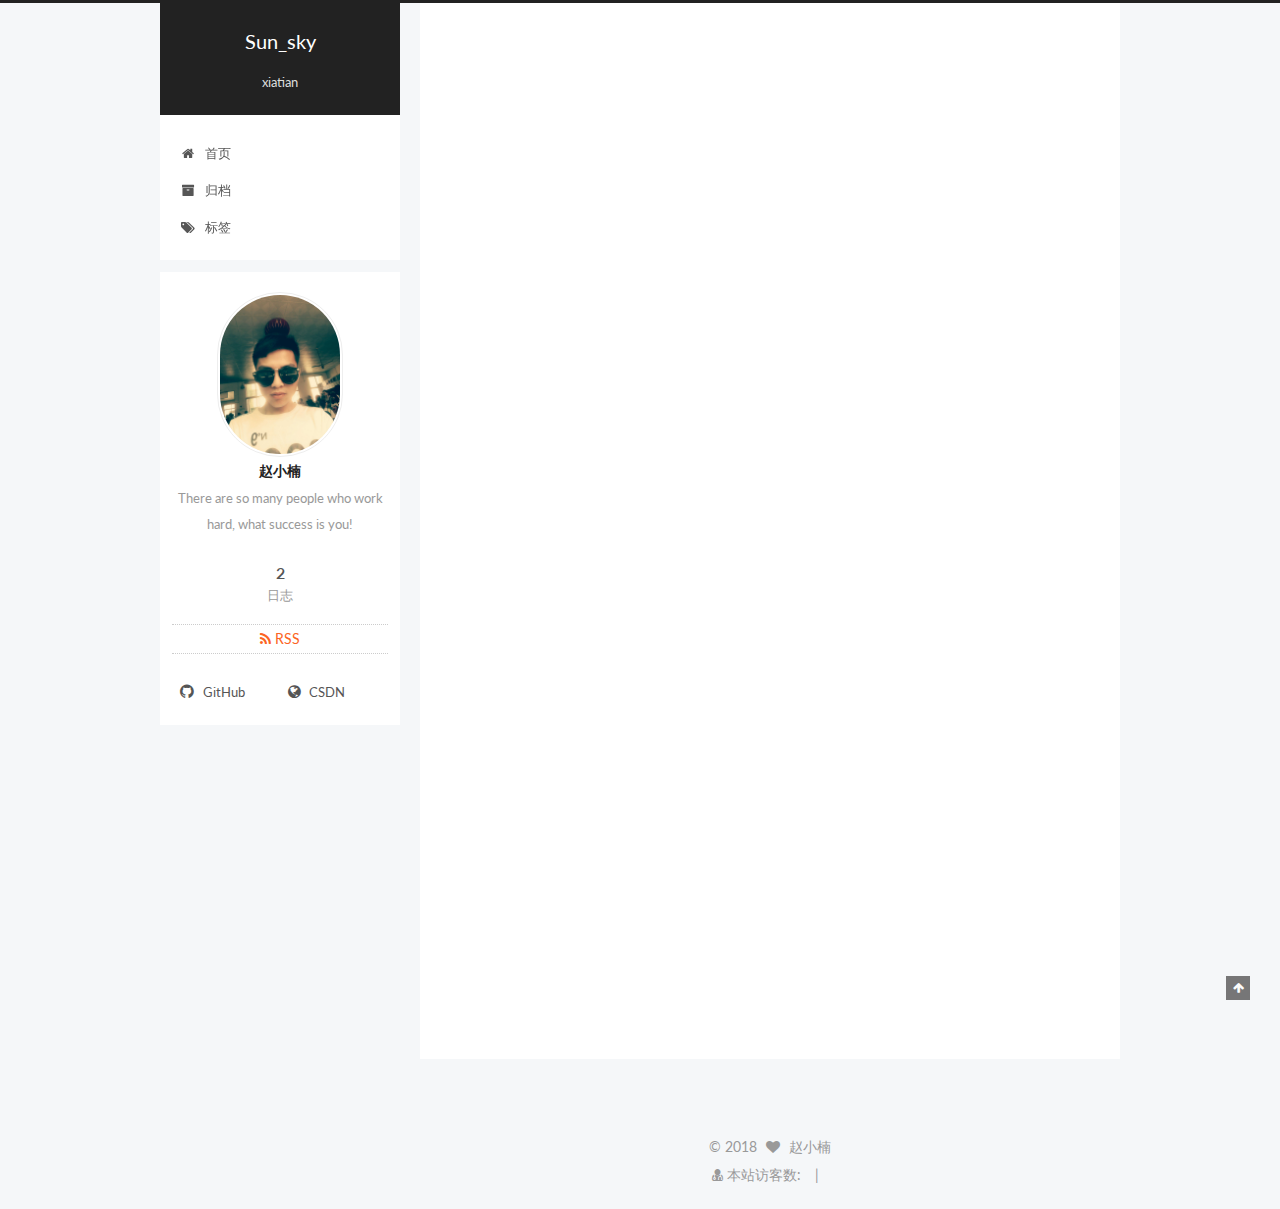
==== commit 5248c1dc: "Site updated: 2018-01-11 17:04:52" ====
--- a/index.html
+++ b/index.html
@@ -262,7 +262,7 @@
     <link itemprop="mainEntityOfPage" href="http://yoursite.com/2017/09/20/MD语法记录/">
 
     <span hidden itemprop="author" itemscope itemtype="http://schema.org/Person">
-      <meta itemprop="name" content="丰小权">
+      <meta itemprop="name" content="赵小楠">
       <meta itemprop="description" content="">
       <meta itemprop="image" content="/image/head.jpg">
     </span>
@@ -387,7 +387,7 @@
     <link itemprop="mainEntityOfPage" href="http://yoursite.com/2017/09/08/编号/">
 
     <span hidden itemprop="author" itemscope itemtype="http://schema.org/Person">
-      <meta itemprop="name" content="丰小权">
+      <meta itemprop="name" content="赵小楠">
       <meta itemprop="description" content="">
       <meta itemprop="image" content="/image/head.jpg">
     </span>
@@ -525,8 +525,8 @@
         <div class="site-author motion-element" itemprop="author" itemscope itemtype="http://schema.org/Person">
           <img class="site-author-image" itemprop="image"
                src="/image/head.jpg"
-               alt="丰小权" />
-          <p class="site-author-name" itemprop="name">丰小权</p>
+               alt="赵小楠" />
+          <p class="site-author-name" itemprop="name">赵小楠</p>
            
               <p class="site-description motion-element" itemprop="description">There are so many people who work hard, what success is you!</p>
           
@@ -615,7 +615,7 @@
   <span class="with-love">
     <i class="fa fa-heart"></i>
   </span>
-  <span class="author" itemprop="copyrightHolder">丰小权</span>
+  <span class="author" itemprop="copyrightHolder">赵小楠</span>
 </div>
 
 <div class="powered-by">
--- a/css/main.css
+++ b/css/main.css
@@ -1597,6 +1597,11 @@
   max-width: 120px;
   height: auto;
   border: 1px solid #eee;
+/* 头像圆形 */
+  border-radius: 120px;
+  -webkit-border-radius: 150px;
+  -moz-border-radius: 120px;
+  box-shadow: inset 0 -1px 0 #333 sf;
 }
 .site-author-name {
   margin: 0;
@@ -1678,7 +1683,7 @@
   width: 4px;
   height: 4px;
   border-radius: 50%;
-  background: #beffe7;
+  background: #d9ffff;
 }
 .links-of-blogroll {
   font-size: 13px;
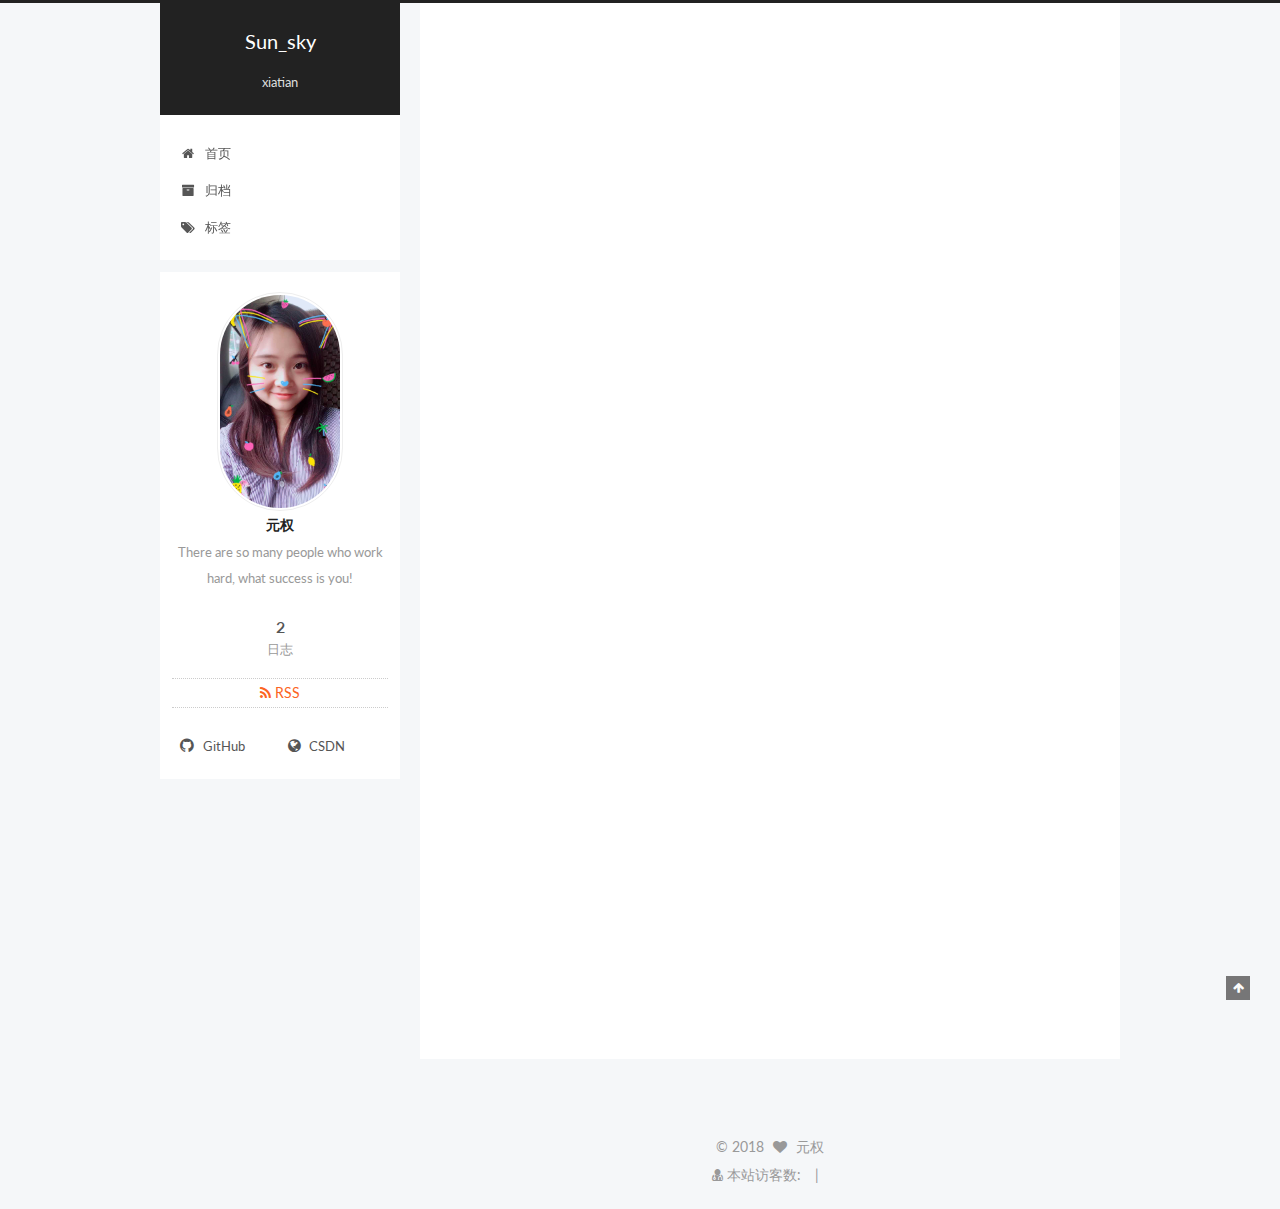
==== commit 0dae021a: "Site updated: 2018-05-05 09:25:08" ====
--- a/index.html
+++ b/index.html
@@ -262,7 +262,7 @@
     <link itemprop="mainEntityOfPage" href="http://yoursite.com/2017/09/20/MD语法记录/">
 
     <span hidden itemprop="author" itemscope itemtype="http://schema.org/Person">
-      <meta itemprop="name" content="赵小楠">
+      <meta itemprop="name" content="元权">
       <meta itemprop="description" content="">
       <meta itemprop="image" content="/image/head.jpg">
     </span>
@@ -387,7 +387,7 @@
     <link itemprop="mainEntityOfPage" href="http://yoursite.com/2017/09/08/编号/">
 
     <span hidden itemprop="author" itemscope itemtype="http://schema.org/Person">
-      <meta itemprop="name" content="赵小楠">
+      <meta itemprop="name" content="元权">
       <meta itemprop="description" content="">
       <meta itemprop="image" content="/image/head.jpg">
     </span>
@@ -525,8 +525,8 @@
         <div class="site-author motion-element" itemprop="author" itemscope itemtype="http://schema.org/Person">
           <img class="site-author-image" itemprop="image"
                src="/image/head.jpg"
-               alt="赵小楠" />
-          <p class="site-author-name" itemprop="name">赵小楠</p>
+               alt="元权" />
+          <p class="site-author-name" itemprop="name">元权</p>
            
               <p class="site-description motion-element" itemprop="description">There are so many people who work hard, what success is you!</p>
           
@@ -615,7 +615,7 @@
   <span class="with-love">
     <i class="fa fa-heart"></i>
   </span>
-  <span class="author" itemprop="copyrightHolder">赵小楠</span>
+  <span class="author" itemprop="copyrightHolder">元权</span>
 </div>
 
 <div class="powered-by">
--- a/css/main.css
+++ b/css/main.css
@@ -1683,7 +1683,7 @@
   width: 4px;
   height: 4px;
   border-radius: 50%;
-  background: #d9ffff;
+  background: #24ffff;
 }
 .links-of-blogroll {
   font-size: 13px;
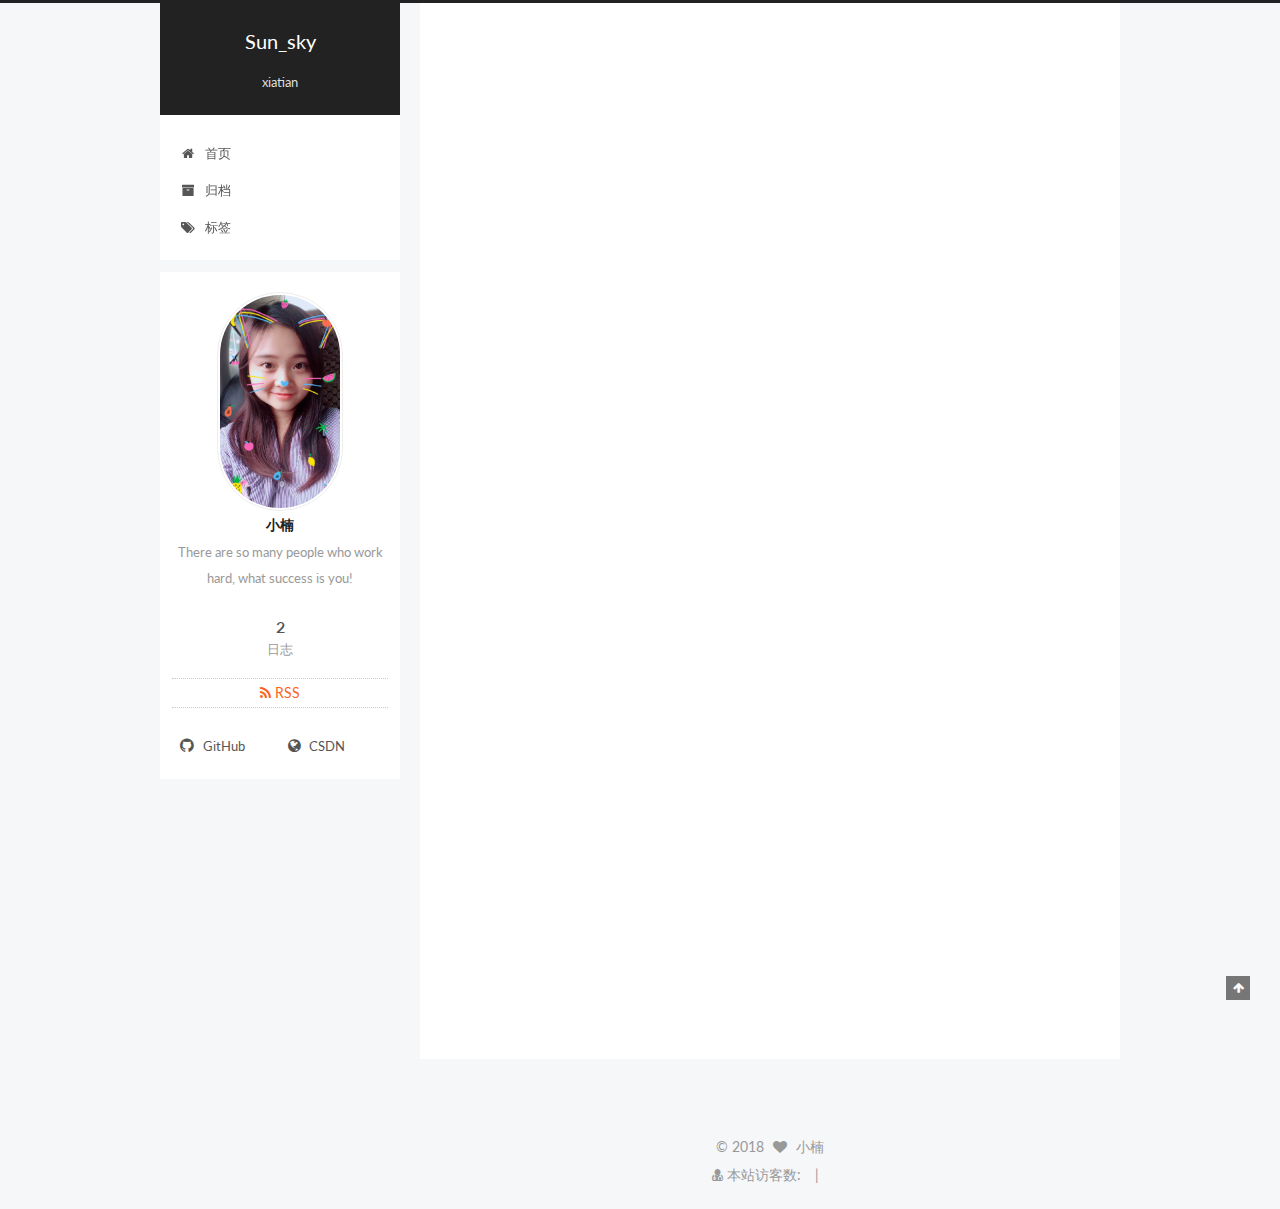
==== commit a5105978: "Site updated: 2018-05-05 09:26:32" ====
--- a/index.html
+++ b/index.html
@@ -262,7 +262,7 @@
     <link itemprop="mainEntityOfPage" href="http://yoursite.com/2017/09/20/MD语法记录/">
 
     <span hidden itemprop="author" itemscope itemtype="http://schema.org/Person">
-      <meta itemprop="name" content="元权">
+      <meta itemprop="name" content="小楠">
       <meta itemprop="description" content="">
       <meta itemprop="image" content="/image/head.jpg">
     </span>
@@ -387,7 +387,7 @@
     <link itemprop="mainEntityOfPage" href="http://yoursite.com/2017/09/08/编号/">
 
     <span hidden itemprop="author" itemscope itemtype="http://schema.org/Person">
-      <meta itemprop="name" content="元权">
+      <meta itemprop="name" content="小楠">
       <meta itemprop="description" content="">
       <meta itemprop="image" content="/image/head.jpg">
     </span>
@@ -525,8 +525,8 @@
         <div class="site-author motion-element" itemprop="author" itemscope itemtype="http://schema.org/Person">
           <img class="site-author-image" itemprop="image"
                src="/image/head.jpg"
-               alt="元权" />
-          <p class="site-author-name" itemprop="name">元权</p>
+               alt="小楠" />
+          <p class="site-author-name" itemprop="name">小楠</p>
            
               <p class="site-description motion-element" itemprop="description">There are so many people who work hard, what success is you!</p>
           
@@ -615,7 +615,7 @@
   <span class="with-love">
     <i class="fa fa-heart"></i>
   </span>
-  <span class="author" itemprop="copyrightHolder">元权</span>
+  <span class="author" itemprop="copyrightHolder">小楠</span>
 </div>
 
 <div class="powered-by">
